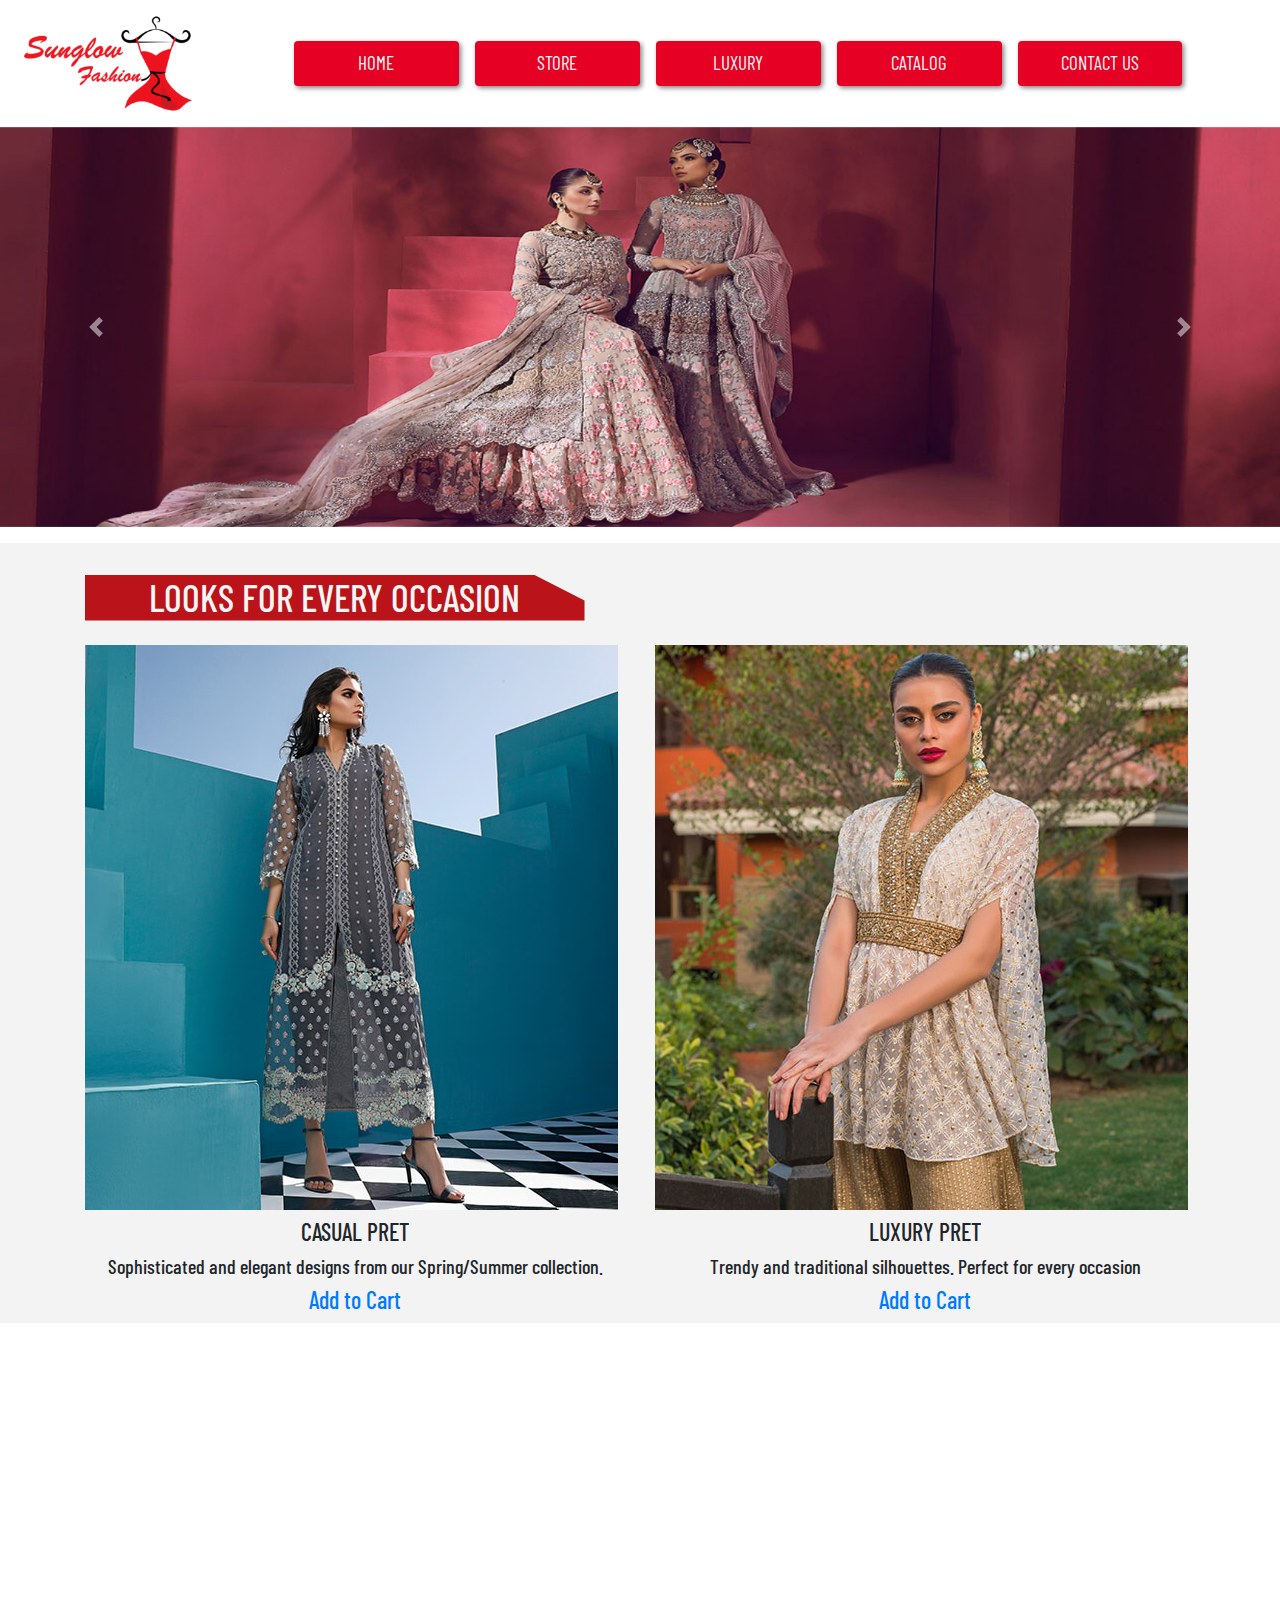
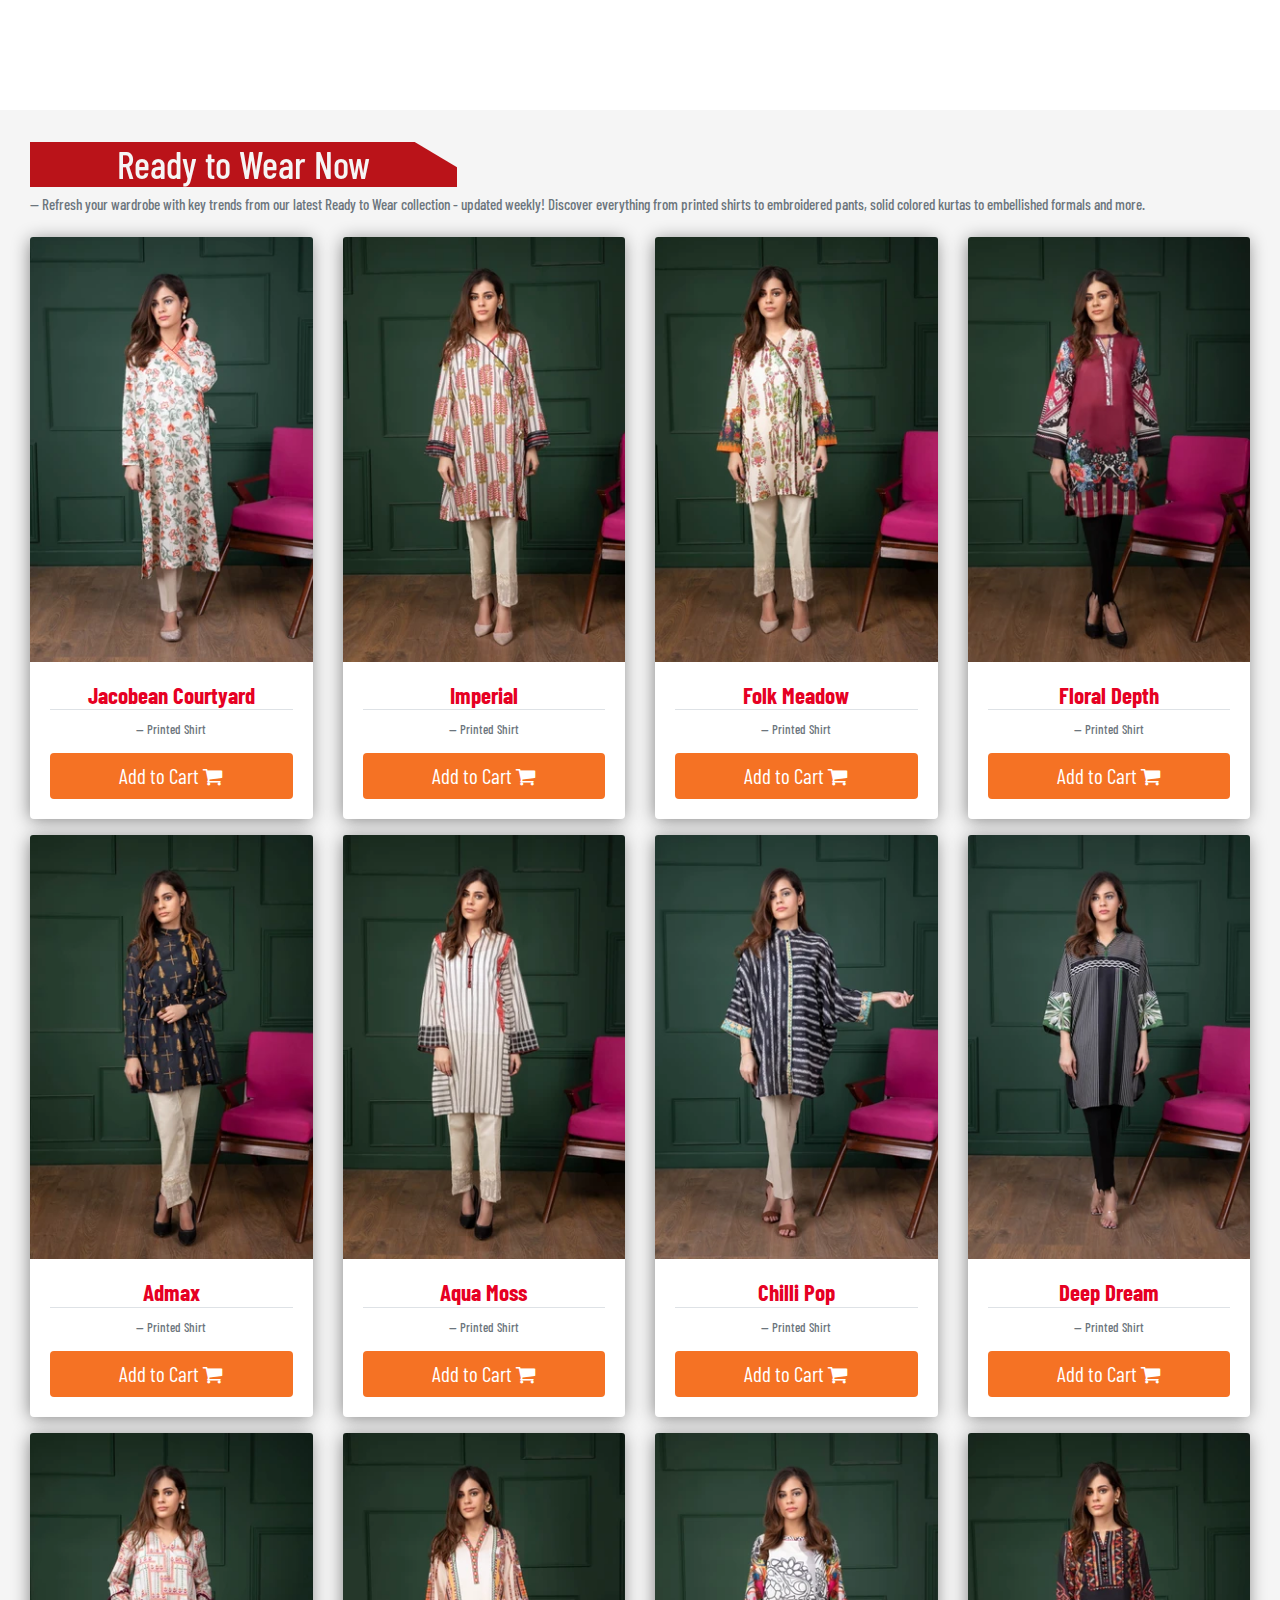
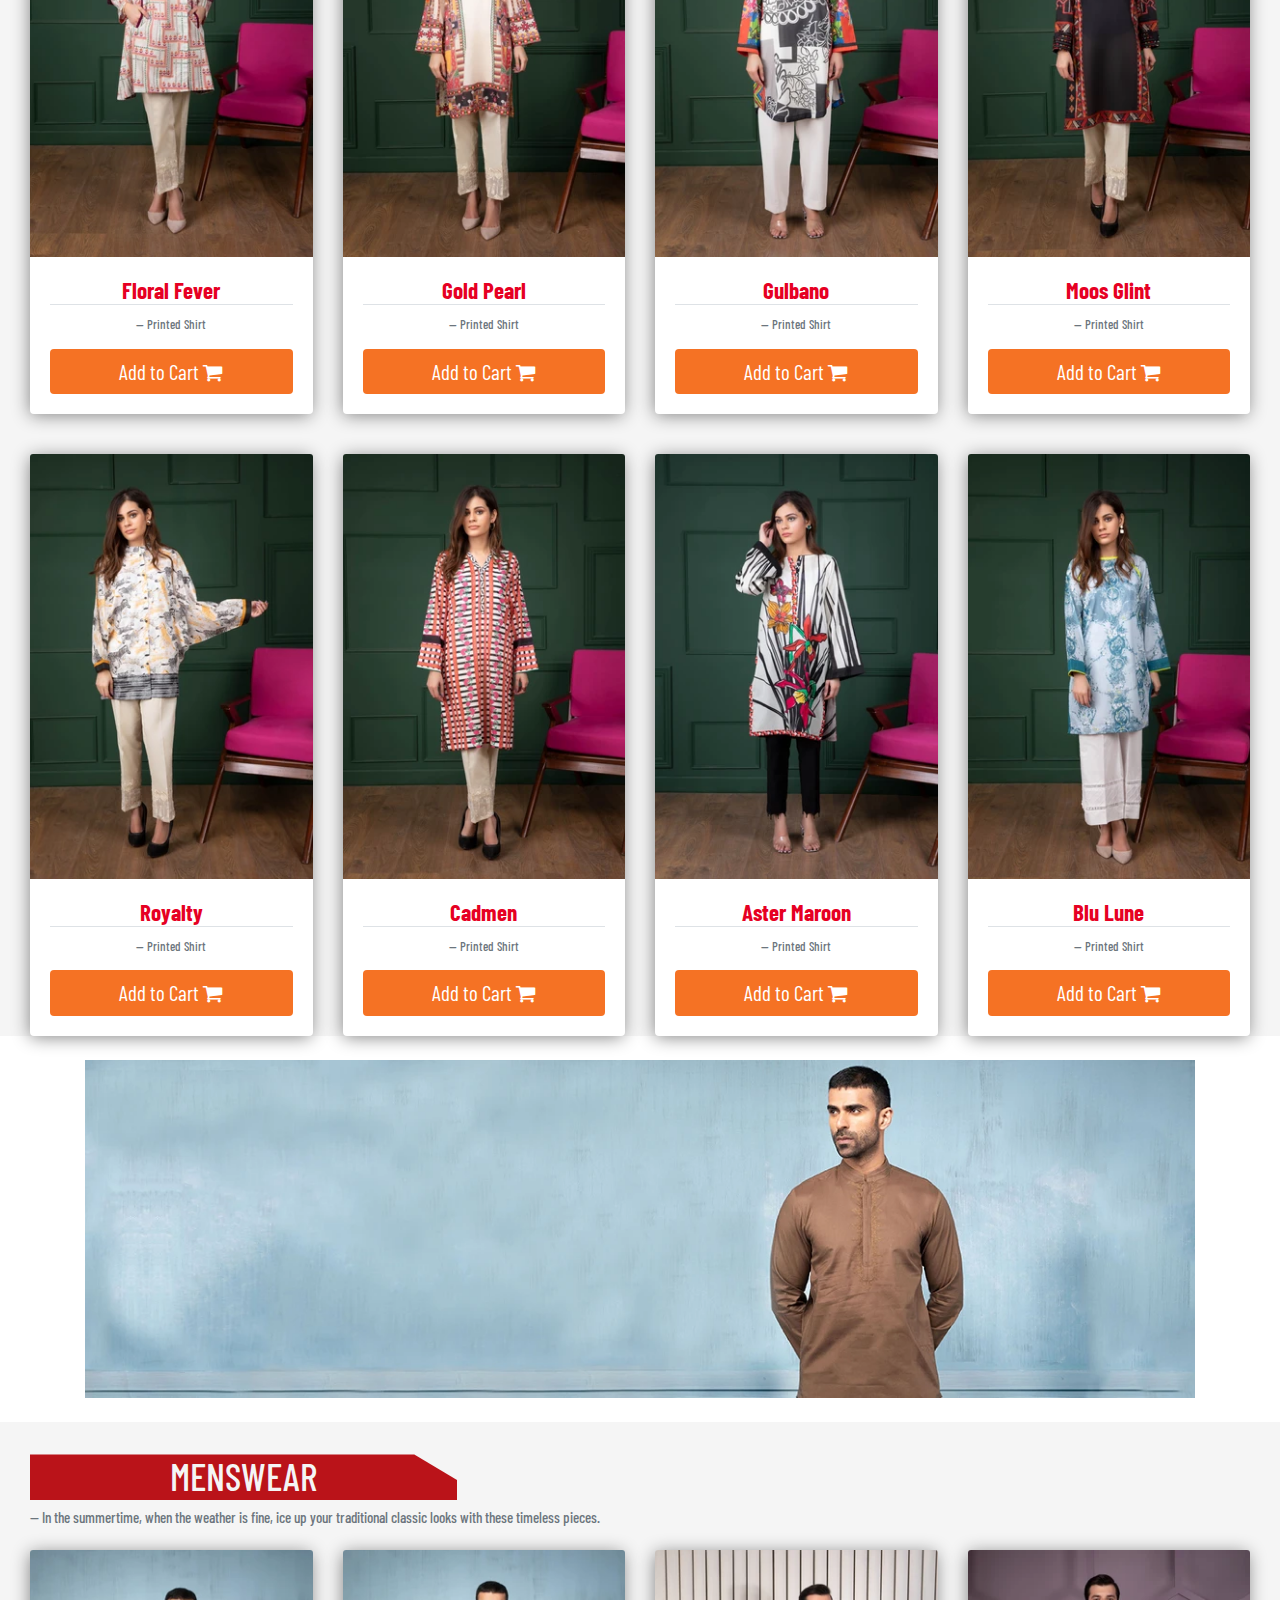
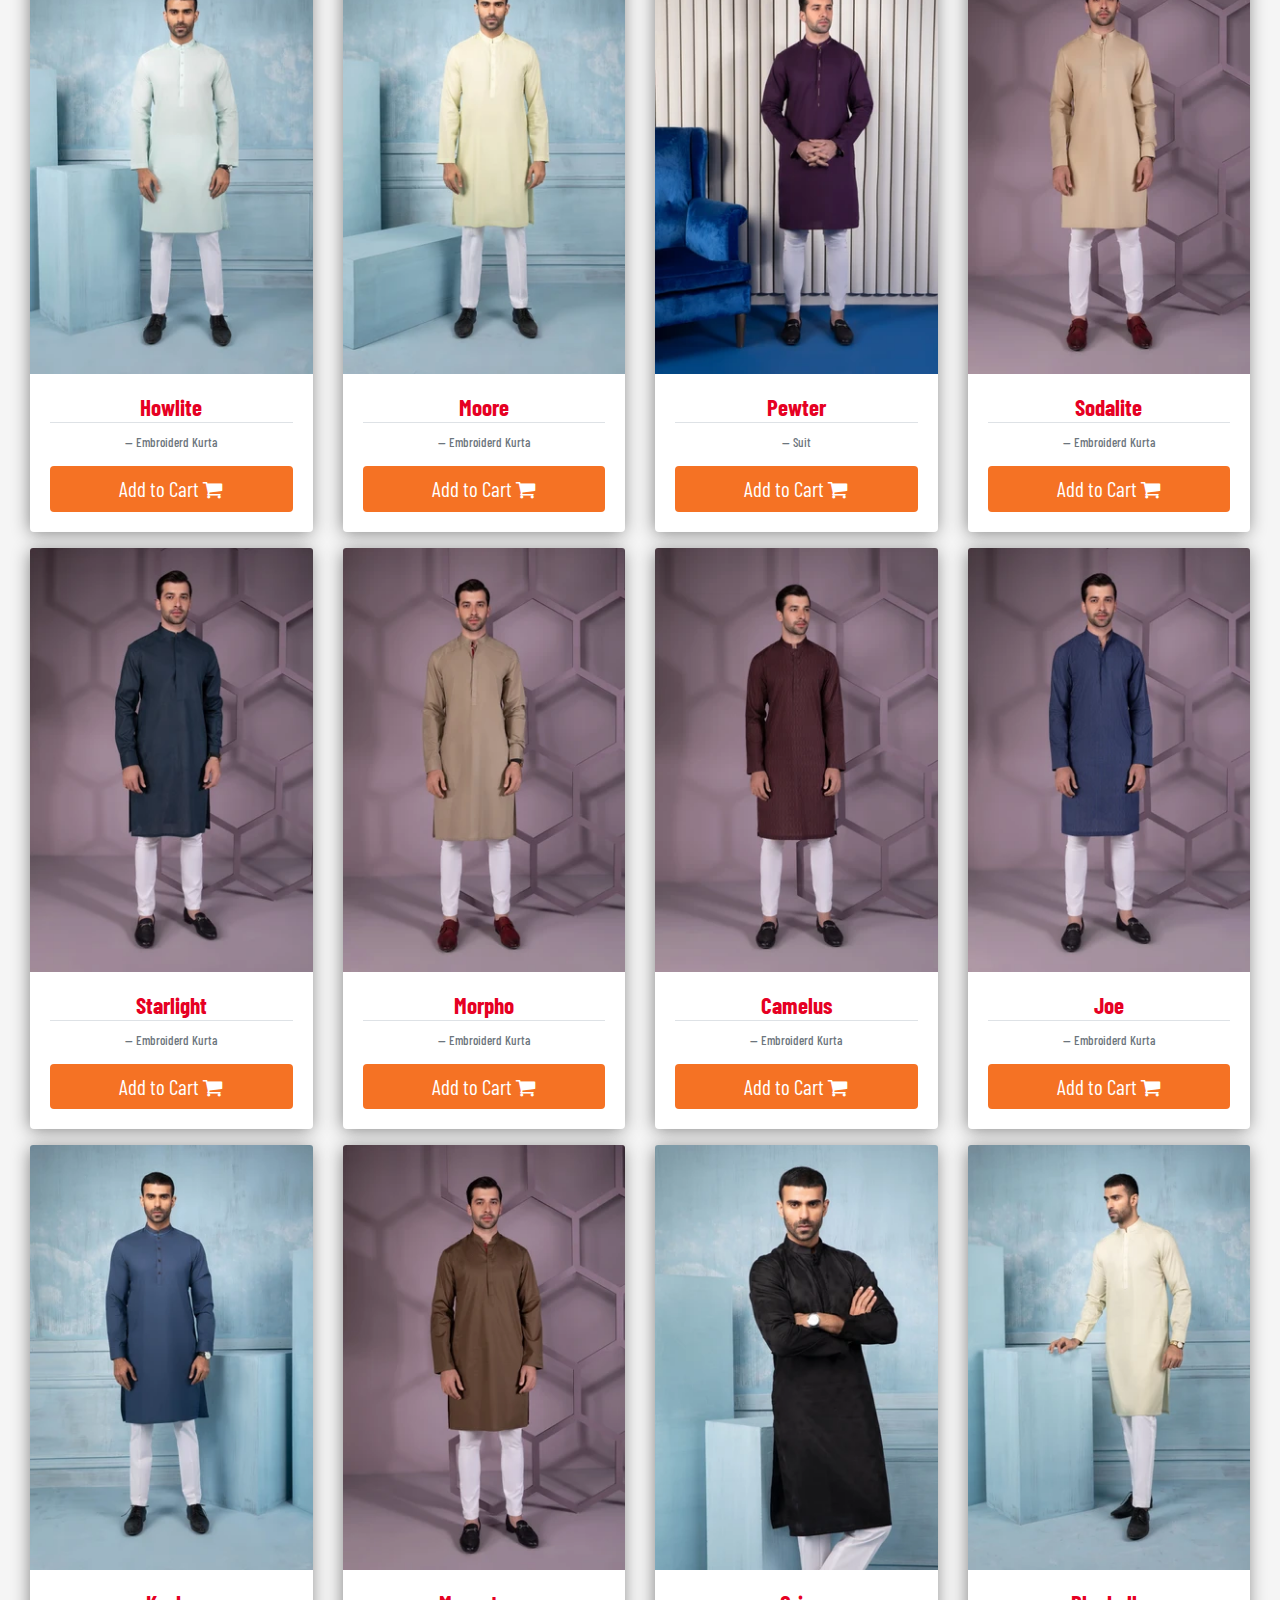
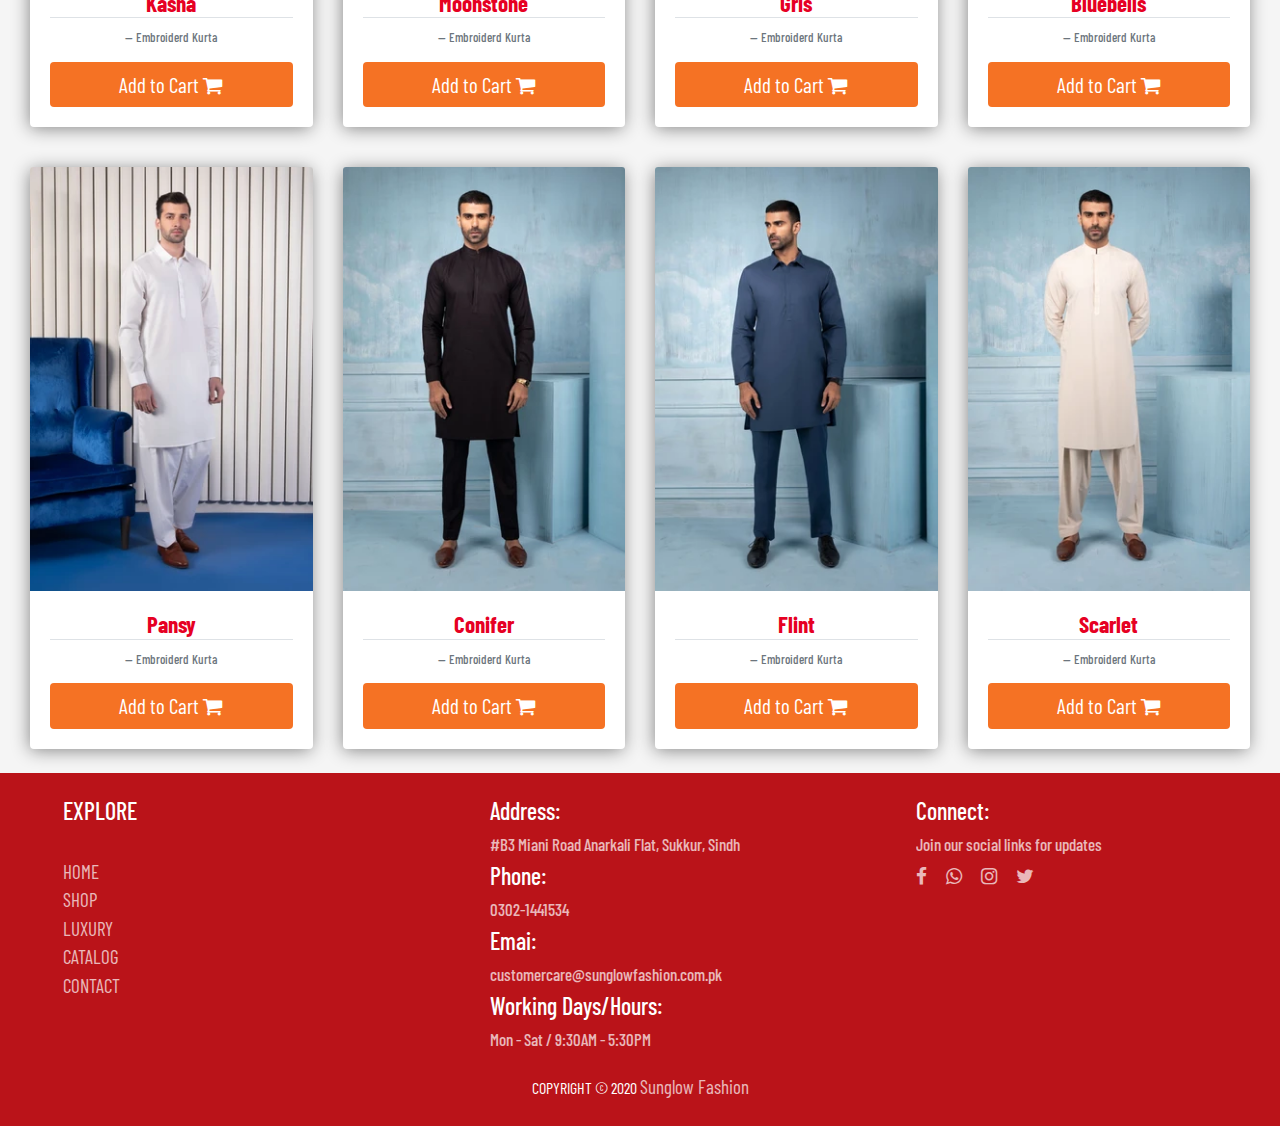
==== catalog.html @ 2ec1021a "initial commit" ====
<!doctype html>
<html lang="en">

<head>
    <title>CATALOG</title>
    <link rel="shortcut icon" href="images/logo.png" />
    <!-- Required meta tags -->
    <meta charset="utf-8">
    <meta name="viewport" content="width=device-width, initial-scale=1, shrink-to-fit=no">

    <!-- Bootstrap CSS -->
    <link rel="stylesheet" href="https://stackpath.bootstrapcdn.com/bootstrap/4.3.1/css/bootstrap.min.css"
        integrity="sha384-ggOyR0iXCbMQv3Xipma34MD+dH/1fQ784/j6cY/iJTQUOhcWr7x9JvoRxT2MZw1T" crossorigin="anonymous">
    <link rel="stylesheet" href="css/style.css">
    <!-- Font Awsome -->
    <link rel="stylesheet" href="https://maxcdn.bootstrapcdn.com/font-awesome/4.7.0/css/font-awesome.min.css">
    <!-- Animation -->
    <link rel="stylesheet" href="https://unpkg.com/aos@next/dist/aos.css" />

</head>

<body>

    <!-- Navigation Bar -->
    <nav class="navbar navbar-expand-lg navbar-light">
        <a class="navbar-brand" href="#"><img src="images/logo.png" alt="" class="logo ml-2" /></a>
        <button class="navbar-toggler" type="button" data-toggle="collapse" data-target="#navbarText"
            aria-controls="navbarText" aria-expanded="false" aria-label="Toggle navigation">
            <span class="navbar-toggler-icon"></span>
        </button>
        <div class="collapse navbar-collapse" id="navbarText">
            <span class="navbar-text w-100 main-nav">
                <ul class="navbar-nav m-auto">
                    <li class="nav-item active">
                        <a class="nav-link" href="index.html">HOME<span class="sr-only">(current)</span></a>
                    </li>
                    &emsp;
                    <li class="nav-item">
                        <a class="nav-link" href="shop.html">STORE</a>
                    </li>
                    &emsp;
                    <li class="nav-item">
                        <a class="nav-link" href="luxury.html">LUXURY</a>
                    </li>
                    &emsp;
                    <li class="nav-item">
                        <a class="nav-link" href="catalog.html">CATALOG</a>
                    </li>
                    &emsp;
                    <li class="nav-item">
                        <a class="nav-link" href="contact-us.html">CONTACT US</a>
                    </li>
                </ul>
            </span>
        </div>
    </nav>
    <!-- End / -->

    <!-- Carousel -->
    <div id="carouselExampleFade" class="carousel slide carousel-fade" data-ride="carousel">
        <div class="carousel-inner">
            <div class="carousel-item active">
                <img src="images/Catalog/slider1.jpg" class="d-block w-100" alt="...">
            </div>
            <div class="carousel-item">
                <img src="images/Catalog/slider2.jpg" class="d-block w-100" alt="...">
            </div>
            <div class="carousel-item">
                <img src="images/Catalog/slider3.jpg" class="d-block w-100" alt="...">
            </div>
        </div>
        <a class="carousel-control-prev" href="#carouselExampleFade" role="button" data-slide="prev">
            <span class="carousel-control-prev-icon" aria-hidden="true"></span>
            <span class="sr-only">Previous</span>
        </a>
        <a class="carousel-control-next" href="#carouselExampleFade" role="button" data-slide="next">
            <span class="carousel-control-next-icon" aria-hidden="true"></span>
            <span class="sr-only">Next</span>
        </a>
    </div>
    <!-- End / -->

    <!-- First Row -->
    <div class="container-fluid mt-3" style="background-color: #f3f3f3;">

        <div class="container">
            <br>
            <h1 class="category-heading text-center mt-2" style="width: 45%;">LOOKS FOR EVERY OCCASION</h1>

            <div class="row mt-4">
                <div class="col-12 col-xs-12 col-sm-12 col-md-6 col-lg-6 col-xl-6">
                    <img src="images/Catalog/6x6-1.jpg" class="img-fluid" alt="">
                    <h4 class="text-center mt-2">CASUAL PRET</h4>
                    <h5 class="text-center mt-2">Sophisticated and elegant designs from our Spring/Summer collection.
                    </h5>
                    <a href="shop.html">
                        <h4 class="text-center mt-2">Add to Cart</h4>
                    </a>
                </div>
                <div class="col-12 col-xs-12 col-sm-12 col-md-6 col-lg-6 col-xl-6">
                    <img src="images/Catalog/6x6-2.jpg" class="img-fluid" alt="">
                    <h4 class="text-center mt-2">LUXURY PRET</h4>
                    <h5 class="text-center mt-2">Trendy and traditional silhouettes.
                        Perfect for every occasion
                        <a href="shop.html">
                            <h4 class="text-center mt-2">Add to Cart</h4>
                        </a>
                    </h5>
                </div>
            </div>
        </div>

    </div>
    <!-- End / -->

    <!-- Second Row -->
    <div data-aos="fade-up" data-aos-anchor-placement="top-bottom">

        <div class="container mt-4">
            <div class="row">
                <div class="col-12">
                    <img src="images/Catalog/c-banner.jpg" class="img-fluid img-zoom" alt="">
                </div>
            </div>
        </div>
    </div>

    <!-- End / -->

    <!-- Third Row -->

    <div class="container-fluid mt-4" style="background-color: #f5f5f5;">
        <div class="container-fluid mt-4">
            <br>
            <h1 class="category-heading text-center mt-2" style="width: 35%;">Ready to Wear Now</h1>
            <h1 class="blockquote-footer mt-2" style="font-size: 15px;">Refresh your wardrobe with key
                trends from our latest
                Ready to Wear
                collection - updated weekly!
                Discover everything from printed shirts to embroidered pants, solid colored kurtas to embellished
                formals and more.
            </h1>
            <!-- First Row -->
            <div class="row">
                <div class="col-xs-12 col-sm-12 col-md-6 col-lg-3 col-xl-3 mt-3">
                    <div class="card-group">
                        <div class="card">
                            <img class="card-img-top" src="images/Catalog/c1.jpg" alt="Card image cap">
                            <div class="card-body">
                                <h5 class="card-title border-bottom text-center">Jacobean Courtyard</h5>
                                <h1 class="text-center blockquote-footer">Printed Shirt</h1>
                                <a href="shop.html"><button class="btn shop-btn w-100 mt-2" type="button">
                                        Add to Cart <i class="fa fa-shopping-cart" aria-hidden="true"></i>
                                    </button></a>
                            </div>
                        </div>
                    </div>
                </div>

                <div class="col-xs-12 col-sm-12 col-md-6 col-lg-3 col-xl-3 mt-3">
                    <div class="card-group">
                        <div class="card">
                            <img class="card-img-top" src="images/Catalog/c2.jpg" alt="Card image cap">
                            <div class="card-body">
                                <h5 class="card-title border-bottom text-center">Imperial</h5>
                                <h1 class="text-center blockquote-footer">Printed Shirt</h1>
                                <a href="shop.html"><button class="btn shop-btn w-100 mt-2" type="button">
                                        Add to Cart <i class="fa fa-shopping-cart" aria-hidden="true"></i>
                                    </button></a>
                            </div>
                        </div>
                    </div>
                </div>


                <div class="col-xs-12 col-sm-12 col-md-6 col-lg-3 col-xl-3 mt-3">
                    <div class="card-group">
                        <div class="card">
                            <img class="card-img-top" src="images/Catalog/c3.jpg" alt="Card image cap">
                            <div class="card-body">
                                <h5 class="card-title border-bottom text-center">Folk Meadow</h5>
                                <h1 class="text-center blockquote-footer">Printed Shirt</h1>
                                <a href="shop.html"><button class="btn shop-btn w-100 mt-2" type="button">
                                        Add to Cart <i class="fa fa-shopping-cart" aria-hidden="true"></i>
                                    </button></a>
                            </div>
                        </div>
                    </div>
                </div>

                <div class="col-xs-12 col-sm-12 col-md-6 col-lg-3 col-xl-3 mt-3">
                    <div class="card-group">
                        <div class="card">
                            <img class="card-img-top" src="images/Catalog/c4.jpg" alt="Card image cap">
                            <div class="card-body">
                                <h5 class="card-title border-bottom text-center">Floral Depth</h5>
                                <h1 class="text-center blockquote-footer">Printed Shirt</h1>
                                <a href="shop.html"><button class="btn shop-btn w-100 mt-2" type="button">
                                        Add to Cart <i class="fa fa-shopping-cart" aria-hidden="true"></i>
                                    </button></a>
                            </div>
                        </div>
                    </div>
                </div>
            </div>
            <!-- First Row / -->

            <!-- Second Row -->
            <div class="row">
                <div class="col-xs-12 col-sm-12 col-md-6 col-lg-3 col-xl-3 mt-3">
                    <div class="card-group">
                        <div class="card">
                            <img class="card-img-top" src="images/Catalog/c5.jpg" alt="Card image cap">
                            <div class="card-body">
                                <h5 class="card-title border-bottom text-center">Admax</h5>
                                <h1 class="text-center blockquote-footer">Printed Shirt</h1>
                                <a href="shop.html"><button class="btn shop-btn w-100 mt-2" type="button">
                                        Add to Cart <i class="fa fa-shopping-cart" aria-hidden="true"></i>
                                    </button></a>
                            </div>
                        </div>
                    </div>
                </div>

                <div class="col-xs-12 col-sm-12 col-md-6 col-lg-3 col-xl-3 mt-3">
                    <div class="card-group">
                        <div class="card">
                            <img class="card-img-top" src="images/Catalog/c6.jpg" alt="Card image cap">
                            <div class="card-body">
                                <h5 class="card-title border-bottom text-center">Aqua Moss</h5>
                                <h1 class="text-center blockquote-footer">Printed Shirt</h1>
                                <a href="shop.html"><button class="btn shop-btn w-100 mt-2" type="button">
                                        Add to Cart <i class="fa fa-shopping-cart" aria-hidden="true"></i>
                                    </button></a>
                            </div>
                        </div>
                    </div>
                </div>


                <div class="col-xs-12 col-sm-12 col-md-6 col-lg-3 col-xl-3 mt-3">
                    <div class="card-group">
                        <div class="card">
                            <img class="card-img-top" src="images/Catalog/c7.jpg" alt="Card image cap">
                            <div class="card-body">
                                <h5 class="card-title border-bottom text-center">Chilli Pop</h5>
                                <h1 class="text-center blockquote-footer">Printed Shirt</h1>
                                <a href="shop.html"><button class="btn shop-btn w-100 mt-2" type="button">
                                        Add to Cart <i class="fa fa-shopping-cart" aria-hidden="true"></i>
                                    </button></a>
                            </div>
                        </div>
                    </div>
                </div>

                <div class="col-xs-12 col-sm-12 col-md-6 col-lg-3 col-xl-3 mt-3">
                    <div class="card-group">
                        <div class="card">
                            <img class="card-img-top" src="images/Catalog/c8.jpg" alt="Card image cap">
                            <div class="card-body">
                                <h5 class="card-title border-bottom text-center">Deep Dream</h5>
                                <h1 class="text-center blockquote-footer">Printed Shirt</h1>
                                <a href="shop.html"><button class="btn shop-btn w-100 mt-2" type="button">
                                        Add to Cart <i class="fa fa-shopping-cart" aria-hidden="true"></i>
                                    </button></a>
                            </div>
                        </div>
                    </div>
                </div>
            </div>
            <!-- Second Row / -->

            <!-- Third Row -->
            <div class="row">
                <div class="col-xs-12 col-sm-12 col-md-6 col-lg-3 col-xl-3 mt-3">
                    <div class="card-group">
                        <div class="card">
                            <img class="card-img-top" src="images/Catalog/c9.jpg" alt="Card image cap">
                            <div class="card-body">
                                <h5 class="card-title border-bottom text-center">Floral Fever</h5>
                                <h1 class="text-center blockquote-footer">Printed Shirt</h1>
                                <a href="shop.html"><button class="btn shop-btn w-100 mt-2" type="button">
                                        Add to Cart <i class="fa fa-shopping-cart" aria-hidden="true"></i>
                                    </button></a>
                            </div>
                        </div>
                    </div>
                </div>

                <div class="col-xs-12 col-sm-12 col-md-6 col-lg-3 col-xl-3 mt-3">
                    <div class="card-group">
                        <div class="card">
                            <img class="card-img-top" src="images/Catalog/c10.jpg" alt="Card image cap">
                            <div class="card-body">
                                <h5 class="card-title border-bottom text-center">Gold Pearl</h5>
                                <h1 class="text-center blockquote-footer">Printed Shirt</h1>
                                <a href="shop.html"><button class="btn shop-btn w-100 mt-2" type="button">
                                        Add to Cart <i class="fa fa-shopping-cart" aria-hidden="true"></i>
                                    </button></a>
                            </div>
                        </div>
                    </div>
                </div>


                <div class="col-xs-12 col-sm-12 col-md-6 col-lg-3 col-xl-3 mt-3">
                    <div class="card-group">
                        <div class="card">
                            <img class="card-img-top" src="images/Catalog/c11.jpg" alt="Card image cap">
                            <div class="card-body">
                                <h5 class="card-title border-bottom text-center">Gulbano</h5>
                                <h1 class="text-center blockquote-footer">Printed Shirt</h1>
                                <a href="shop.html"><button class="btn shop-btn w-100 mt-2" type="button">
                                        Add to Cart <i class="fa fa-shopping-cart" aria-hidden="true"></i>
                                    </button></a>
                            </div>
                        </div>
                    </div>
                </div>

                <div class="col-xs-12 col-sm-12 col-md-6 col-lg-3 col-xl-3 mt-3">
                    <div class="card-group">
                        <div class="card">
                            <img class="card-img-top" src="images/Catalog/c12.jpg" alt="Card image cap">
                            <div class="card-body">
                                <h5 class="card-title border-bottom text-center">Moos Glint</h5>
                                <h1 class="text-center blockquote-footer">Printed Shirt</h1>
                                <a href="shop.html"><button class="btn shop-btn w-100 mt-2" type="button">
                                        Add to Cart <i class="fa fa-shopping-cart" aria-hidden="true"></i>
                                    </button></a>
                            </div>
                        </div>
                    </div>
                </div>
            </div>

            <br>

            <!-- Third Row / -->

            <!-- Fourth Row -->
            <div class="row">
                <div class="col-xs-12 col-sm-12 col-md-6 col-lg-3 col-xl-3 mt-3">
                    <div class="card-group">
                        <div class="card">
                            <img class="card-img-top" src="images/Catalog/c13.jpg" alt="Card image cap">
                            <div class="card-body">
                                <h5 class="card-title border-bottom text-center">Royalty</h5>
                                <h1 class="text-center blockquote-footer">Printed Shirt</h1>
                                <a href="shop.html"><button class="btn shop-btn w-100 mt-2" type="button">
                                        Add to Cart <i class="fa fa-shopping-cart" aria-hidden="true"></i>
                                    </button></a>
                            </div>
                        </div>
                    </div>
                </div>

                <div class="col-xs-12 col-sm-12 col-md-6 col-lg-3 col-xl-3 mt-3">
                    <div class="card-group">
                        <div class="card">
                            <img class="card-img-top" src="images/Catalog/c14.jpg" alt="Card image cap">
                            <div class="card-body">
                                <h5 class="card-title border-bottom text-center">Cadmen</h5>
                                <h1 class="text-center blockquote-footer">Printed Shirt</h1>
                                <a href="shop.html"><button class="btn shop-btn w-100 mt-2" type="button">
                                        Add to Cart <i class="fa fa-shopping-cart" aria-hidden="true"></i>
                                    </button></a>
                            </div>
                        </div>
                    </div>
                </div>


                <div class="col-xs-12 col-sm-12 col-md-6 col-lg-3 col-xl-3 mt-3">
                    <div class="card-group">
                        <div class="card">
                            <img class="card-img-top" src="images/Catalog/c15.jpg" alt="Card image cap">
                            <div class="card-body">
                                <h5 class="card-title border-bottom text-center">Aster Maroon</h5>
                                <h1 class="text-center blockquote-footer">Printed Shirt</h1>
                                <a href="shop.html"><button class="btn shop-btn w-100 mt-2" type="button">
                                        Add to Cart <i class="fa fa-shopping-cart" aria-hidden="true"></i>
                                    </button></a>
                            </div>
                        </div>
                    </div>
                </div>

                <div class="col-xs-12 col-sm-12 col-md-6 col-lg-3 col-xl-3 mt-3">
                    <div class="card-group">
                        <div class="card">
                            <img class="card-img-top" src="images/Catalog/c16.jpg" alt="Card image cap">
                            <div class="card-body">
                                <h5 class="card-title border-bottom text-center">Blu Lune</h5>
                                <h1 class="text-center blockquote-footer">Printed Shirt</h1>
                                <a href="shop.html"><button class="btn shop-btn w-100 mt-2" type="button">
                                        Add to Cart <i class="fa fa-shopping-cart" aria-hidden="true"></i>
                                    </button></a>
                            </div>
                        </div>
                    </div>
                </div>
            </div>

        </div>
    </div>

    <!-- Fourth Row / -->

    <!-- Main Fourth Row -->

    <div class="container mt-4">
        <div class="row">
            <div class="col-12">
                <img src="images/Catalog/c-banner2.jpg" class="img-fluid img-zoom" alt="">
            </div>
        </div>
    </div>

    <!-- End / -->


    <!-- Main Fifth Row -->

    <div class="container-fluid mt-4" style="background-color: #f5f5f5;">
        <div class="container-fluid mt-4">
            <br>
            <h1 class="category-heading text-center mt-2" style="width: 35%;">MENSWEAR</h1>
            <h1 class="blockquote-footer mt-2" style="font-size: 15px;">In the summertime, when the
                weather is fine, ice up your traditional classic looks with these timeless pieces.
            </h1>
            <!-- First Row -->
            <div class="row">
                <div class="col-xs-12 col-sm-12 col-md-6 col-lg-3 col-xl-3 mt-3">
                    <div class="card-group">
                        <div class="card">
                            <img class="card-img-top" src="images/Catalog/Men/c1.jpg" alt="Card image cap">
                            <div class="card-body">
                                <h5 class="card-title border-bottom text-center">Howlite</h5>
                                <h1 class="text-center blockquote-footer">Embroiderd Kurta</h1>
                                <a href="shop.html"><button class="btn shop-btn w-100 mt-2" type="button">
                                        Add to Cart <i class="fa fa-shopping-cart" aria-hidden="true"></i>
                                    </button></a>
                            </div>
                        </div>
                    </div>
                </div>

                <div class="col-xs-12 col-sm-12 col-md-6 col-lg-3 col-xl-3 mt-3">
                    <div class="card-group">
                        <div class="card">
                            <img class="card-img-top" src="images/Catalog/Men/c2.jpg" alt="Card image cap">
                            <div class="card-body">
                                <h5 class="card-title border-bottom text-center">Moore</h5>
                                <h1 class="text-center blockquote-footer">Embroiderd Kurta</h1>
                                <a href="shop.html"><button class="btn shop-btn w-100 mt-2" type="button">
                                        Add to Cart <i class="fa fa-shopping-cart" aria-hidden="true"></i>
                                    </button></a>
                            </div>
                        </div>
                    </div>
                </div>


                <div class="col-xs-12 col-sm-12 col-md-6 col-lg-3 col-xl-3 mt-3">
                    <div class="card-group">
                        <div class="card">
                            <img class="card-img-top" src="images/Catalog/Men/c3.jpg" alt="Card image cap">
                            <div class="card-body">
                                <h5 class="card-title border-bottom text-center">Pewter</h5>
                                <h1 class="text-center blockquote-footer">Suit</h1>
                                <a href="shop.html"><button class="btn shop-btn w-100 mt-2" type="button">
                                        Add to Cart <i class="fa fa-shopping-cart" aria-hidden="true"></i>
                                    </button></a>
                            </div>
                        </div>
                    </div>
                </div>

                <div class="col-xs-12 col-sm-12 col-md-6 col-lg-3 col-xl-3 mt-3">
                    <div class="card-group">
                        <div class="card">
                            <img class="card-img-top" src="images/Catalog/Men/c4.jpg" alt="Card image cap">
                            <div class="card-body">
                                <h5 class="card-title border-bottom text-center">Sodalite</h5>
                                <h1 class="text-center blockquote-footer">Embroiderd Kurta</h1>
                                <a href="shop.html"><button class="btn shop-btn w-100 mt-2" type="button">
                                        Add to Cart <i class="fa fa-shopping-cart" aria-hidden="true"></i>
                                    </button></a>
                            </div>
                        </div>
                    </div>
                </div>
            </div>
            <!-- First Row / -->

            <!-- Second Row -->
            <div class="row">
                <div class="col-xs-12 col-sm-12 col-md-6 col-lg-3 col-xl-3 mt-3">
                    <div class="card-group">
                        <div class="card">
                            <img class="card-img-top" src="images/Catalog/Men/c5.jpg" alt="Card image cap">
                            <div class="card-body">
                                <h5 class="card-title border-bottom text-center">Starlight</h5>
                                <h1 class="text-center blockquote-footer">Embroiderd Kurta</h1>
                                <a href="shop.html"><button class="btn shop-btn w-100 mt-2" type="button">
                                        Add to Cart <i class="fa fa-shopping-cart" aria-hidden="true"></i>
                                    </button></a>
                            </div>
                        </div>
                    </div>
                </div>

                <div class="col-xs-12 col-sm-12 col-md-6 col-lg-3 col-xl-3 mt-3">
                    <div class="card-group">
                        <div class="card">
                            <img class="card-img-top" src="images/Catalog/Men/c6.jpg" alt="Card image cap">
                            <div class="card-body">
                                <h5 class="card-title border-bottom text-center">Morpho</h5>
                                <h1 class="text-center blockquote-footer">Embroiderd Kurta</h1>
                                <a href="shop.html"><button class="btn shop-btn w-100 mt-2" type="button">
                                        Add to Cart <i class="fa fa-shopping-cart" aria-hidden="true"></i>
                                    </button></a>
                            </div>
                        </div>
                    </div>
                </div>


                <div class="col-xs-12 col-sm-12 col-md-6 col-lg-3 col-xl-3 mt-3">
                    <div class="card-group">
                        <div class="card">
                            <img class="card-img-top" src="images/Catalog/Men/c7.jpg" alt="Card image cap">
                            <div class="card-body">
                                <h5 class="card-title border-bottom text-center">Camelus</h5>
                                <h1 class="text-center blockquote-footer">Embroiderd Kurta</h1>
                                <a href="shop.html"><button class="btn shop-btn w-100 mt-2" type="button">
                                        Add to Cart <i class="fa fa-shopping-cart" aria-hidden="true"></i>
                                    </button></a>
                            </div>
                        </div>
                    </div>
                </div>

                <div class="col-xs-12 col-sm-12 col-md-6 col-lg-3 col-xl-3 mt-3">
                    <div class="card-group">
                        <div class="card">
                            <img class="card-img-top" src="images/Catalog/Men/c8.jpg" alt="Card image cap">
                            <div class="card-body">
                                <h5 class="card-title border-bottom text-center">Joe</h5>
                                <h1 class="text-center blockquote-footer">Embroiderd Kurta</h1>
                                <a href="shop.html"><button class="btn shop-btn w-100 mt-2" type="button">
                                        Add to Cart <i class="fa fa-shopping-cart" aria-hidden="true"></i>
                                    </button></a>
                            </div>
                        </div>
                    </div>
                </div>
            </div>
            <!-- Second Row / -->

            <!-- Third Row -->
            <div class="row">
                <div class="col-xs-12 col-sm-12 col-md-6 col-lg-3 col-xl-3 mt-3">
                    <div class="card-group">
                        <div class="card">
                            <img class="card-img-top" src="images/Catalog/Men/c9.jpg" alt="Card image cap">
                            <div class="card-body">
                                <h5 class="card-title border-bottom text-center">Kasha</h5>
                                <h1 class="text-center blockquote-footer">Embroiderd Kurta</h1>
                                <a href="shop.html"><button class="btn shop-btn w-100 mt-2" type="button">
                                        Add to Cart <i class="fa fa-shopping-cart" aria-hidden="true"></i>
                                    </button></a>
                            </div>
                        </div>
                    </div>
                </div>

                <div class="col-xs-12 col-sm-12 col-md-6 col-lg-3 col-xl-3 mt-3">
                    <div class="card-group">
                        <div class="card">
                            <img class="card-img-top" src="images/Catalog/Men/c10.jpg" alt="Card image cap">
                            <div class="card-body">
                                <h5 class="card-title border-bottom text-center">Moonstone</h5>
                                <h1 class="text-center blockquote-footer">Embroiderd Kurta</h1>
                                <a href="shop.html"><button class="btn shop-btn w-100 mt-2" type="button">
                                        Add to Cart <i class="fa fa-shopping-cart" aria-hidden="true"></i>
                                    </button></a>
                            </div>
                        </div>
                    </div>
                </div>


                <div class="col-xs-12 col-sm-12 col-md-6 col-lg-3 col-xl-3 mt-3">
                    <div class="card-group">
                        <div class="card">
                            <img class="card-img-top" src="images/Catalog/Men/c11.jpg" alt="Card image cap">
                            <div class="card-body">
                                <h5 class="card-title border-bottom text-center">Gris</h5>
                                <h1 class="text-center blockquote-footer">Embroiderd Kurta</h1>
                                <a href="shop.html"><button class="btn shop-btn w-100 mt-2" type="button">
                                        Add to Cart <i class="fa fa-shopping-cart" aria-hidden="true"></i>
                                    </button></a>
                            </div>
                        </div>
                    </div>
                </div>

                <div class="col-xs-12 col-sm-12 col-md-6 col-lg-3 col-xl-3 mt-3">
                    <div class="card-group">
                        <div class="card">
                            <img class="card-img-top" src="images/Catalog/Men/c12.jpg" alt="Card image cap">
                            <div class="card-body">
                                <h5 class="card-title border-bottom text-center">Bluebells</h5>
                                <h1 class="text-center blockquote-footer">Embroiderd Kurta</h1>
                                <a href="shop.html"><button class="btn shop-btn w-100 mt-2" type="button">
                                        Add to Cart <i class="fa fa-shopping-cart" aria-hidden="true"></i>
                                    </button></a>
                            </div>
                        </div>
                    </div>
                </div>
            </div>

            <br>

            <!-- Third Row / -->

            <!-- Fourth Row -->
            <div class="row">
                <div class="col-xs-12 col-sm-12 col-md-6 col-lg-3 col-xl-3 mt-3">
                    <div class="card-group">
                        <div class="card">
                            <img class="card-img-top" src="images/Catalog/Men/c13.jpg" alt="Card image cap">
                            <div class="card-body">
                                <h5 class="card-title border-bottom text-center">Pansy</h5>
                                <h1 class="text-center blockquote-footer">Embroiderd Kurta</h1>
                                <a href="shop.html"><button class="btn shop-btn w-100 mt-2" type="button">
                                        Add to Cart <i class="fa fa-shopping-cart" aria-hidden="true"></i>
                                    </button></a>
                            </div>
                        </div>
                    </div>
                </div>

                <div class="col-xs-12 col-sm-12 col-md-6 col-lg-3 col-xl-3 mt-3">
                    <div class="card-group">
                        <div class="card">
                            <img class="card-img-top" src="images/Catalog/Men/c14.jpg" alt="Card image cap">
                            <div class="card-body">
                                <h5 class="card-title border-bottom text-center">Conifer</h5>
                                <h1 class="text-center blockquote-footer">Embroiderd Kurta</h1>
                                <a href="shop.html"><button class="btn shop-btn w-100 mt-2" type="button">
                                        Add to Cart <i class="fa fa-shopping-cart" aria-hidden="true"></i>
                                    </button></a>
                            </div>
                        </div>
                    </div>
                </div>


                <div class="col-xs-12 col-sm-12 col-md-6 col-lg-3 col-xl-3 mt-3">
                    <div class="card-group">
                        <div class="card">
                            <img class="card-img-top" src="images/Catalog/Men/c15.jpg" alt="Card image cap">
                            <div class="card-body">
                                <h5 class="card-title border-bottom text-center">Flint</h5>
                                <h1 class="text-center blockquote-footer">Embroiderd Kurta</h1>
                                <a href="shop.html"><button class="btn shop-btn w-100 mt-2" type="button">
                                        Add to Cart <i class="fa fa-shopping-cart" aria-hidden="true"></i>
                                    </button></a>
                            </div>
                        </div>
                    </div>
                </div>

                <div class="col-xs-12 col-sm-12 col-md-6 col-lg-3 col-xl-3 mt-3">
                    <div class="card-group">
                        <div class="card">
                            <img class="card-img-top" src="images/Catalog/Men/c16.jpg" alt="Card image cap">
                            <div class="card-body">
                                <h5 class="card-title border-bottom text-center">Scarlet</h5>
                                <h1 class="text-center blockquote-footer">Embroiderd Kurta</h1>
                                <a href="shop.html"><button class="btn shop-btn w-100 mt-2" type="button">
                                        Add to Cart <i class="fa fa-shopping-cart" aria-hidden="true"></i>
                                    </button></a>
                            </div>
                        </div>
                    </div>
                </div>
            </div>

        </div>
        <br>
    </div>

    <!-- Fourth Row / -->

    <div class="container-fluid footer">
        <div class="row">


            <div class="col-xs-4 col-sm-4 col-md-4 col-lg-4 col-xl-4 mt-4">
                <h4 class="ml-5">EXPLORE</h4>
                <br>
                <a href="index.html" class="ml-5 footer-a">HOME</a>
                <br>
                <a href="shop.html" class="ml-5 footer-a">SHOP</a>
                <br>
                <a href="luxury.html" class="ml-5 footer-a">LUXURY</a>
                <br>
                <a href="catalog.html" class="ml-5 footer-a">CATALOG</a>
                <br>
                <a href="contact-us.html" class="ml-5 footer-a">CONTACT</a>
            </div>


            <div class="col-xs-8 col-sm-8 col-md-8 col-lg-8 col-xl-4 mt-4">
                <h4 class="ml-5">Address:</h4>
                <h5 class="footer-data ml-5">#B3 Miani Road Anarkali Flat, Sukkur, Sindh</h5>
                <h4 class="ml-5">Phone:</h4>
                <h5 class="footer-data ml-5">0302-1441534</h5>
                <h4 class="ml-5">Emai:</h4>
                <h5 class="footer-data ml-5">customercare@sunglowfashion.com.pk</h5>
                <h4 class="ml-5">Working Days/Hours:</h4>
                <h5 class="footer-data ml-5">Mon - Sat / 9:30AM - 5:30PM</h5>
            </div>


            <div class="col-xs-8 col-sm-8 col-md-8 col-lg-4 col-xl-4 mt-4">
                <h4 class="ml-5">Connect:</h4>
                <h5 class="footer-data ml-5">Join our social links for updates</h5>
                <a href="#" class="footer-a"><i class="fa fa-facebook img-zoom ml-5"></i></a>
                <a href="#" class="footer-a ml-3"><i class="fa fa-whatsapp img-zoom"></i></a>
                <a href="#" class="footer-a ml-3"><i class="fa fa-instagram img-zoom"></i></a>
                <a href="#" class="footer-a ml-3"><i class="fa fa-twitter img-zoom"></i></a>

            </div>
        </div>

        <div class="container">
            <div class="row">
                <div class="col-12 text-center mt-3">
                    COPYRIGHT © 2020 <a href="index.html" class="footer-a">Sunglow Fashion</a>
                </div>
            </div>
        </div>
        <br>
    </div>

    <!-- End / -->



    <!-- Optional JavaScript -->
    <!-- jQuery first, then Popper.js, then Bootstrap JS -->
    <script src="https://code.jquery.com/jquery-3.3.1.slim.min.js"
        integrity="sha384-q8i/X+965DzO0rT7abK41JStQIAqVgRVzpbzo5smXKp4YfRvH+8abtTE1Pi6jizo" crossorigin="anonymous">
    </script>
    <script src="https://cdnjs.cloudflare.com/ajax/libs/popper.js/1.14.7/umd/popper.min.js"
        integrity="sha384-UO2eT0CpHqdSJQ6hJty5KVphtPhzWj9WO1clHTMGa3JDZwrnQq4sF86dIHNDz0W1" crossorigin="anonymous">
    </script>
    <script src="https://stackpath.bootstrapcdn.com/bootstrap/4.3.1/js/bootstrap.min.js"
        integrity="sha384-JjSmVgyd0p3pXB1rRibZUAYoIIy6OrQ6VrjIEaFf/nJGzIxFDsf4x0xIM+B07jRM" crossorigin="anonymous">
    </script>

    <!-- Animation -->
    <script src="https://unpkg.com/aos@next/dist/aos.js"></script>
    <script>
        AOS.init();
    </script>
</body>

</html>
---- css/style.css ----
@import url("https://fonts.googleapis.com/css2?family=Barlow+Condensed&display=swap");

* {
  font-family: "Barlow Condensed", sans-serif;
}

.logo {
  width: 64%;
}


/* Navigation */
.main-nav {
  width: 100%;
}

.navbar-nav {
  width: 100%;
}

.nav-item {
  background-color: #e60023;
  box-shadow: 2px 2px 5px grey;
  text-align: center;
  border-radius: 4px;
  width: 17%;
}

.nav-link {
  font-size: 19px !important;
  color: whitesmoke !important;
}

.nav-link:hover {
  font-weight: bold;
  color: white !important;
  background-color: #f57224;
  border-radius: 4px;
  box-shadow: 4px 4px 5px grey;
}

@media screen and (max-width: 991px) {
  .nav-item {
    width: 100% !important;
    text-align: center;
  }

  .main-nav {
    text-align: center;
    margin-left: 0 !important;
    width: 100% !important;
  }
}

/* End / */

/* Carousel */

.carousel-inner {
  max-height: 500px;

  img {
    max-height: 400px;
  }
}

/* End / */

/* Animation */
.img-zoom {
  transition: transform 0.5s;
}

.img-zoom:hover {
  transform: scale(1.1);
}

/* Categories */
.category-heading {
  color: whitesmoke;
  font-size: 38px;
  background-color: #ba1319;
  width: 30%;
  clip-path: polygon(0% 0%, 90% 0, 100% 56%, 100% 100%, 0% 100%);
}

@media screen and (max-width: 991px) {
  .category-heading {
    width: 100% !important;
    text-align: center;
    clip-path: polygon(0% 0%, 94% 0, 100% 59%, 100% 100%, 0% 100%);
  }
}

/* End / */

/* Card */
.card-title {
  font-size: 23px !important;
  color: #e60023;
  font-weight: bold;
}

.card {
  box-shadow: -1px 2px 18px -1px grey !important;
  border: none;
}

.shop-btn {
  background-color: #f57224;
  color: white;
  font-size: 21px;
}

.shop-btn:hover {
  box-shadow: -1px 2px 18px -1px grey !important;
  background-color: #e60023;
  color: whitesmoke;
  font-weight: bold;
}

/* End / */

/* Store */
.store-text {
  font-size: 19.9px !important;
  color: #e60023;
  font-weight: bold;
  text-align: center;
}

/* End / */

/* Footer */

.footer {
  background-color: #ba1319;
  height: auto;
  color: white;
}

.footer-a {
  text-decoration: none !important;
  color: white;
  opacity: 0.7;
  font-size: 19px;
}

.footer-a:hover {
  opacity: 1;
  color: white;
}

.footer-data {
  font-size: 17px;
  opacity: 0.7;
}

/* End / */

/* Contact Us */
input[type="text"],
textarea {
  width: 100%;
  padding: 12px;
  border: 1px solid #ccc;
  border-radius: 4px;
  box-sizing: border-box;
  margin-top: 6px;
  margin-bottom: 16px;
  resize: vertical;
}

input[type="submit"] {
  padding: 12px 20px;
  border: none;
  border-radius: 4px;
  cursor: pointer;
}

.contact-container {
  border-radius: 5px;
  background-color: #f2f2f2;
  padding: 20px;
}

.main-card {}

.fa-truck {
  font-size: 52px !important;
}

.card-1 {
  display: flex;
  width: 35%;
  height: 100px;
  background-color: #fff;
  box-shadow: 2px 4px 5px grey;
}

/* Emd / */
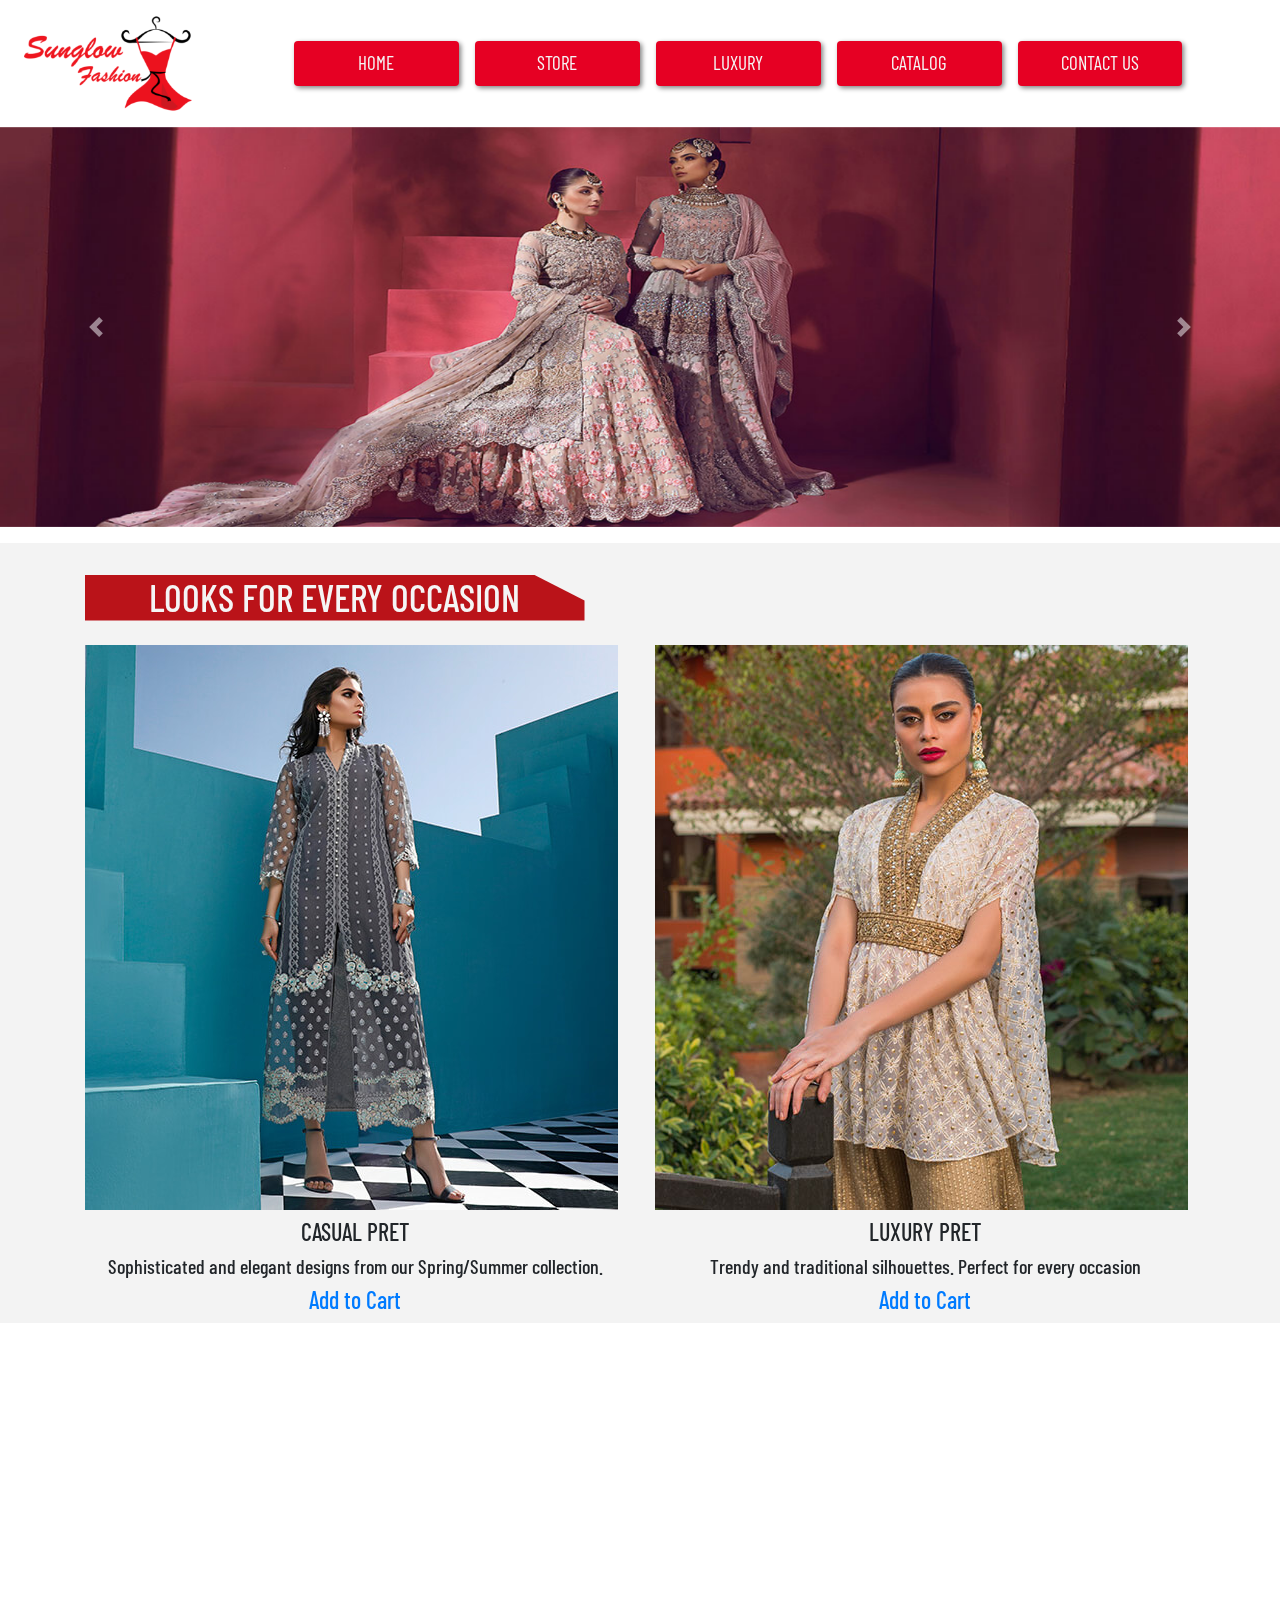
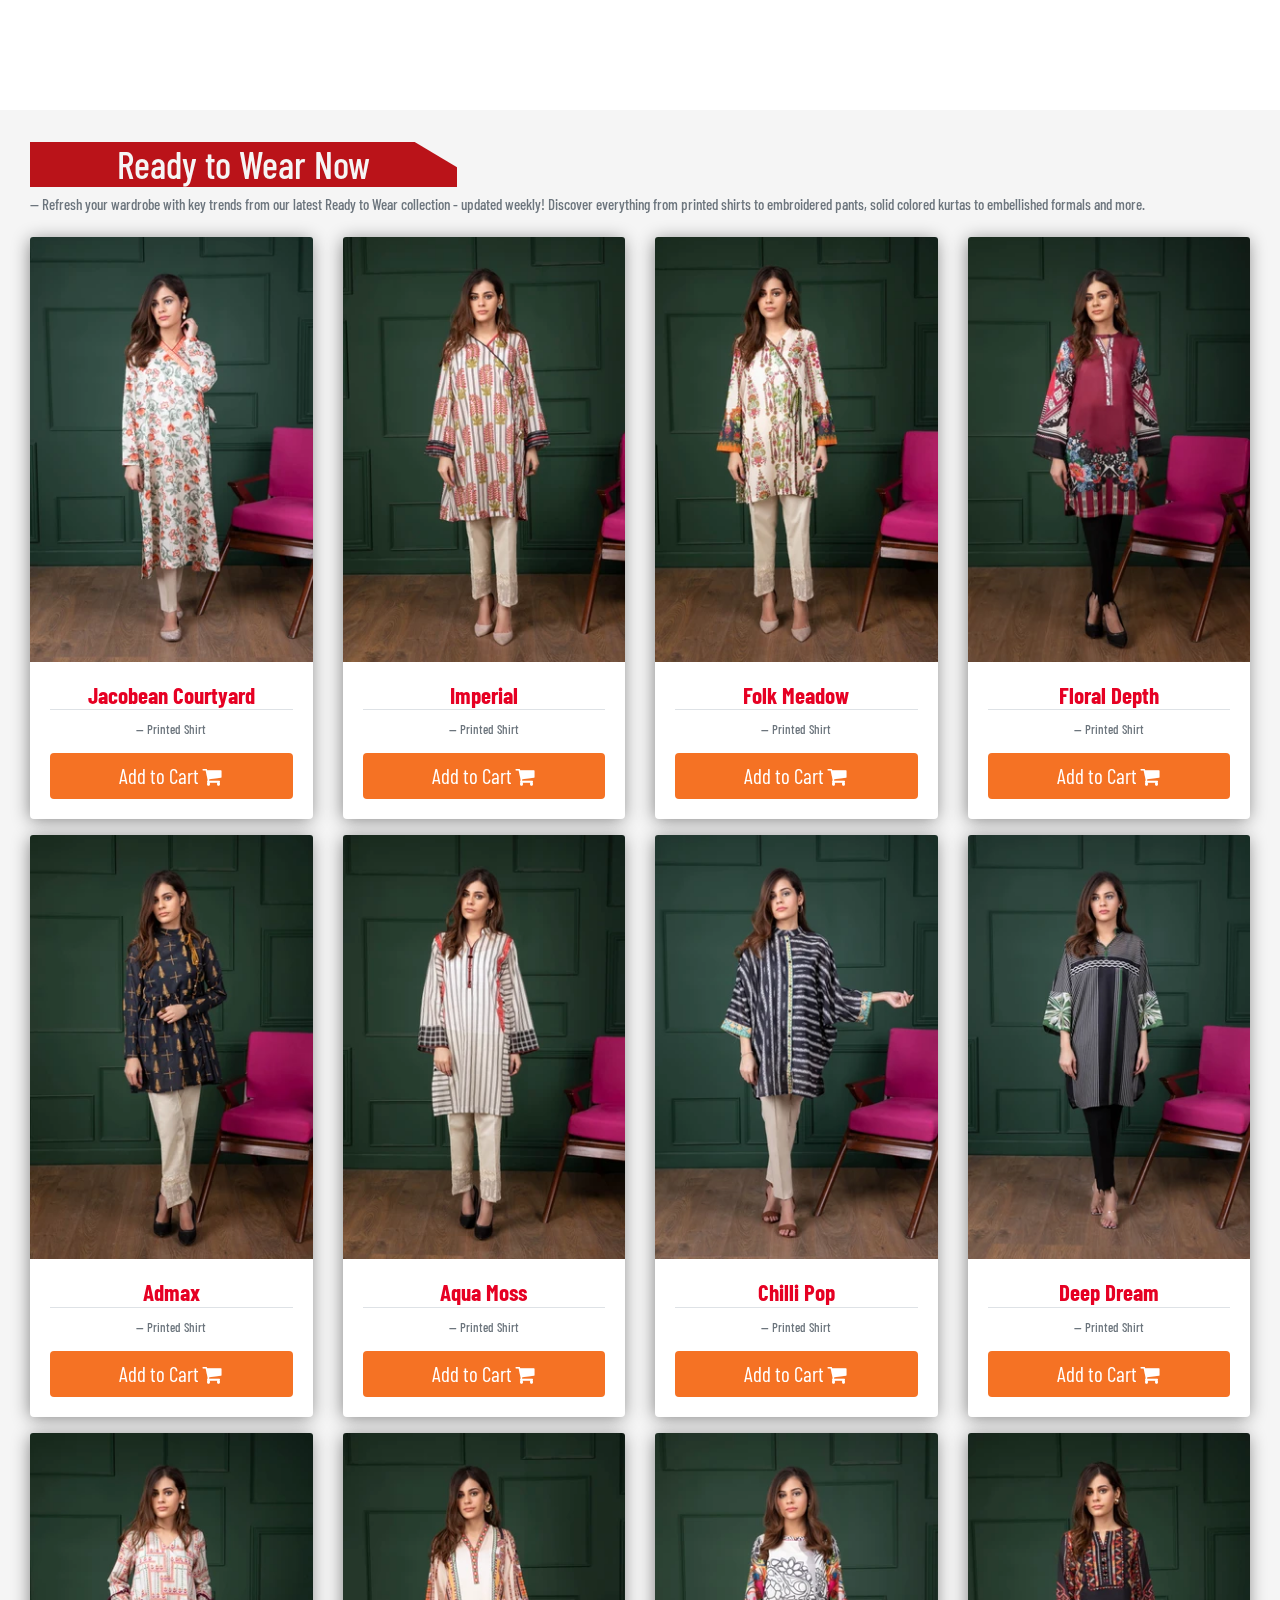
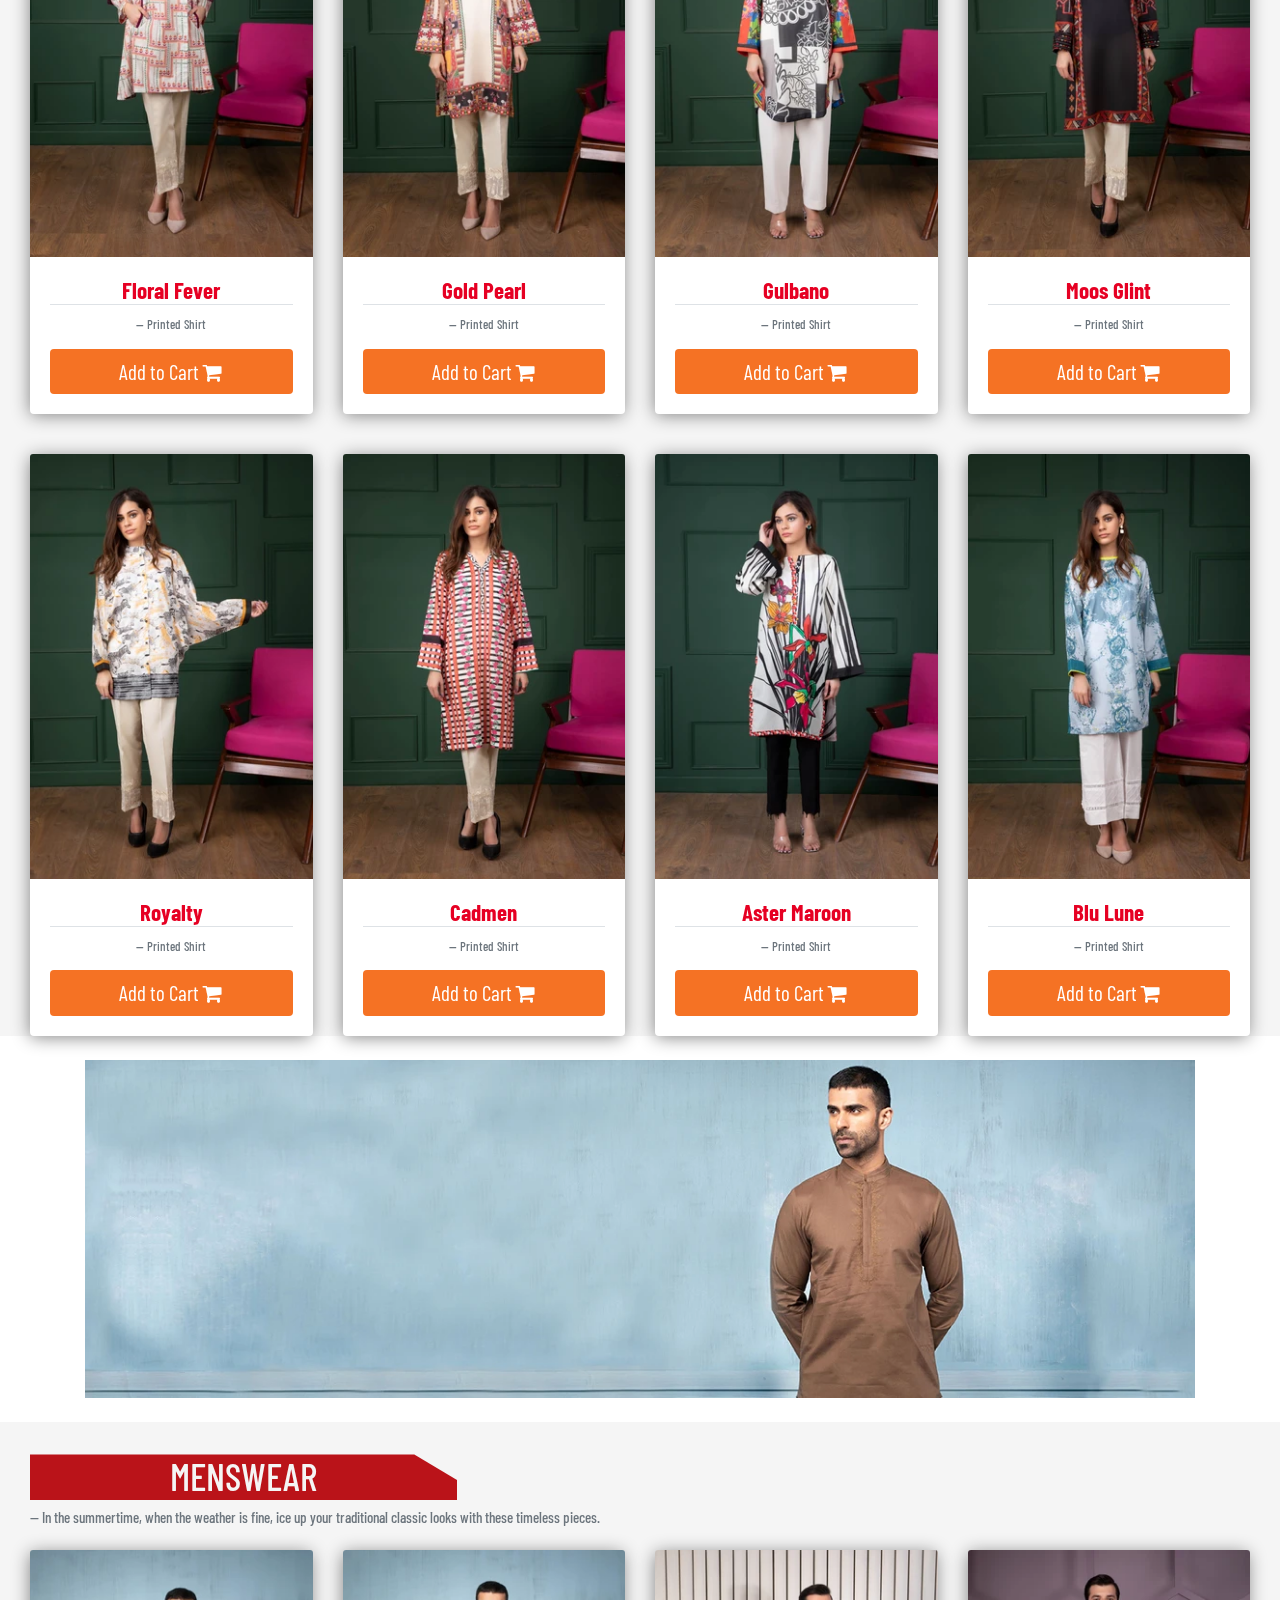
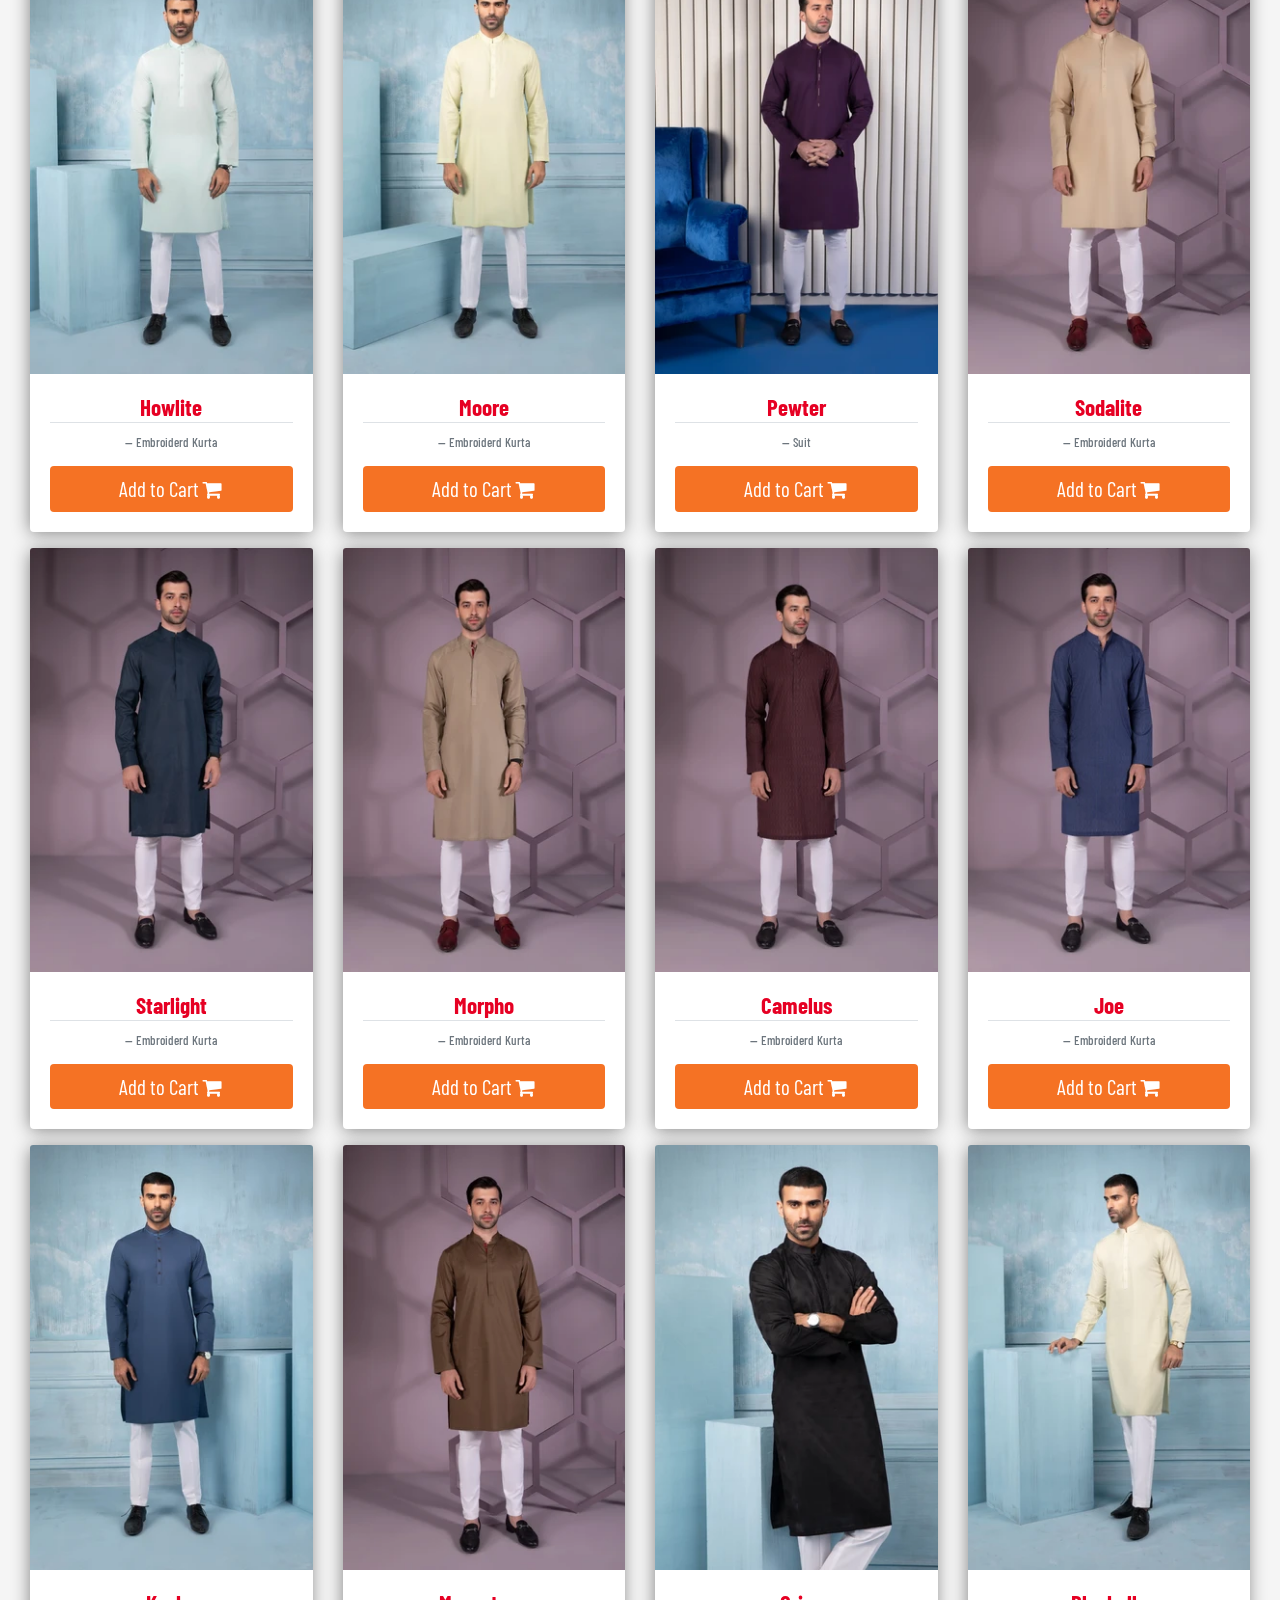
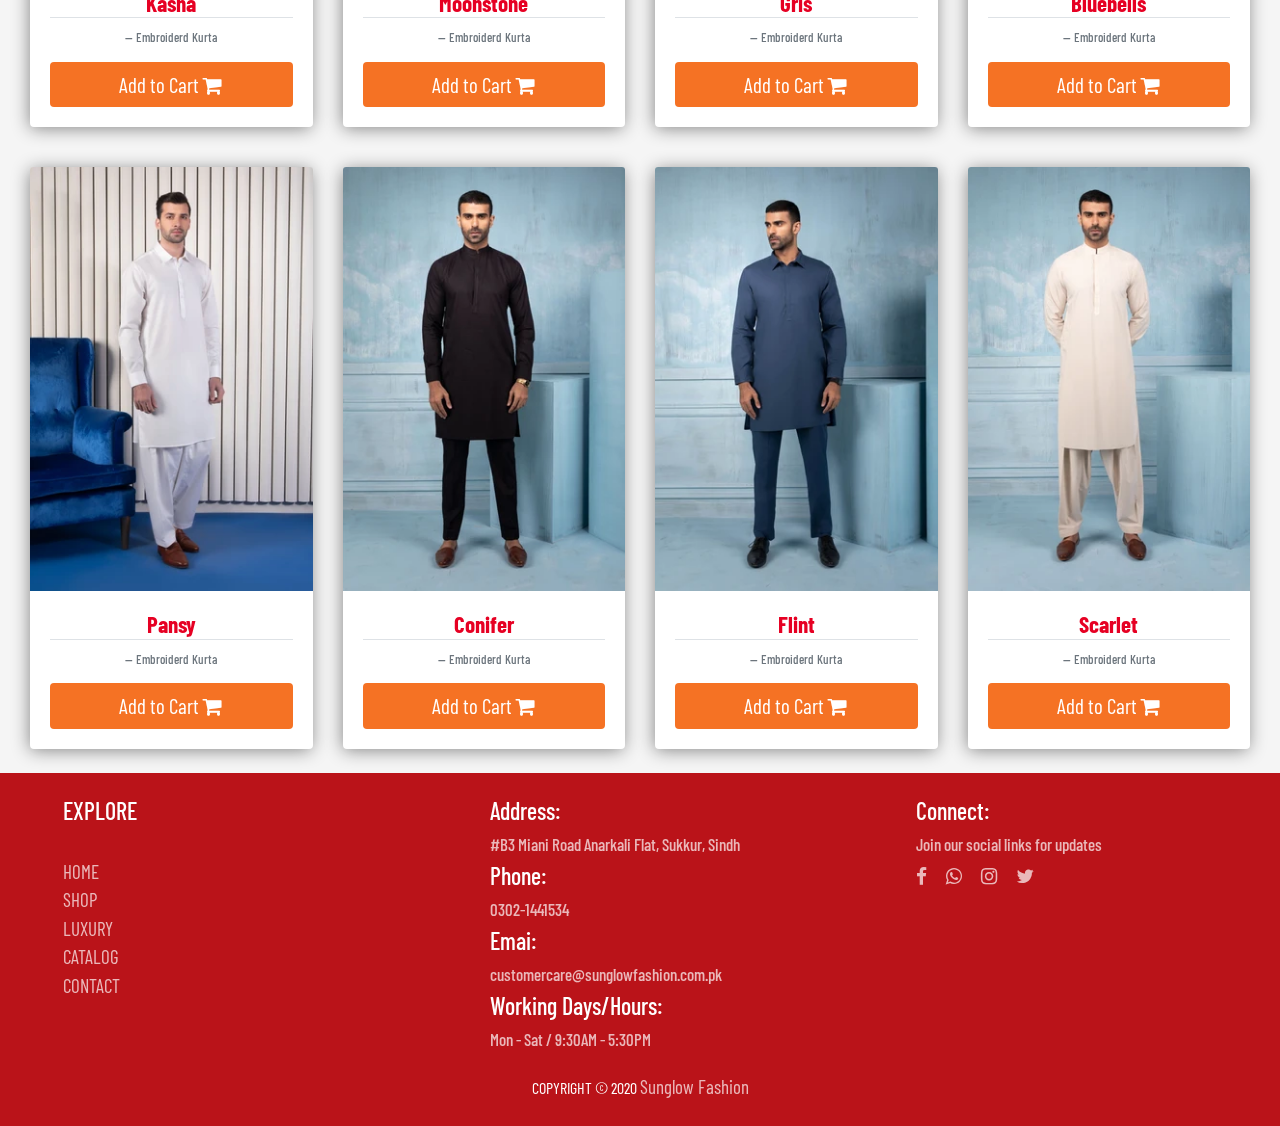
==== commit a5879e4c: "initial commit" ====
--- a/catalog.html
+++ b/catalog.html
@@ -22,7 +22,7 @@
 <body>
 
     <!-- Navigation Bar -->
-    <nav class="navbar navbar-expand-lg navbar-light">
+    <nav class="navbar navbar-expand-lg navbar-light" id="onscrollfixed">
         <a class="navbar-brand" href="#"><img src="images/logo.png" alt="" class="logo ml-2" /></a>
         <button class="navbar-toggler" type="button" data-toggle="collapse" data-target="#navbarText"
             aria-controls="navbarText" aria-expanded="false" aria-label="Toggle navigation">
@@ -57,7 +57,7 @@
     <!-- End / -->
 
     <!-- Carousel -->
-    <div id="carouselExampleFade" class="carousel slide carousel-fade" data-ride="carousel">
+    <div id="carouselExampleFade" class="carousel slide carousel-fade" data-ride="carousel" style="z-index: -1;">
         <div class="carousel-inner">
             <div class="carousel-item active">
                 <img src="images/Catalog/slider1.jpg" class="d-block w-100" alt="...">
@@ -765,6 +765,27 @@
         integrity="sha384-JjSmVgyd0p3pXB1rRibZUAYoIIy6OrQ6VrjIEaFf/nJGzIxFDsf4x0xIM+B07jRM" crossorigin="anonymous">
     </script>
 
+
+    <!-- Nav Position -->
+    <script>
+        window.onscroll = function () {
+            myfunction()
+        };
+        var a = document.getElementById("onscrollfixed");
+        var b = a.offsetTop;
+
+        function myfunction() {
+            if (window.pageYOffset > b) {
+                a.classList.add("fixed")
+
+            } else {
+                a.classList.remove("fixed");
+            }
+        }
+    </script>
+    <!-- End / -->
+
+
     <!-- Animation -->
     <script src="https://unpkg.com/aos@next/dist/aos.js"></script>
     <script>
--- a/css/style.css
+++ b/css/style.css
@@ -10,6 +10,17 @@
 
 
 /* Navigation */
+.navbar {
+  background-color: #fff;
+}
+
+.fixed {
+  position: fixed;
+  width: 100%;
+  top: 0px;
+  z-index: 1;
+}
+
 .main-nav {
   width: 100%;
 }
@@ -37,19 +48,6 @@
   background-color: #f57224;
   border-radius: 4px;
   box-shadow: 4px 4px 5px grey;
-}
-
-@media screen and (max-width: 991px) {
-  .nav-item {
-    width: 100% !important;
-    text-align: center;
-  }
-
-  .main-nav {
-    text-align: center;
-    margin-left: 0 !important;
-    width: 100% !important;
-  }
 }
 
 /* End / */
@@ -84,14 +82,6 @@
   clip-path: polygon(0% 0%, 90% 0, 100% 56%, 100% 100%, 0% 100%);
 }
 
-@media screen and (max-width: 991px) {
-  .category-heading {
-    width: 100% !important;
-    text-align: center;
-    clip-path: polygon(0% 0%, 94% 0, 100% 59%, 100% 100%, 0% 100%);
-  }
-}
-
 /* End / */
 
 /* Card */
@@ -198,4 +188,26 @@
   box-shadow: 2px 4px 5px grey;
 }
 
-/* Emd / */+/* Emd / */
+
+
+
+
+@media screen and (max-width: 991px) {
+  .nav-item {
+    width: 100% !important;
+    text-align: center;
+  }
+
+  .main-nav {
+    text-align: center;
+    margin-left: 0 !important;
+    width: 100% !important;
+  }
+
+  .category-heading {
+    width: 100% !important;
+    text-align: center;
+    clip-path: polygon(0% 0%, 94% 0, 100% 59%, 100% 100%, 0% 100%);
+  }
+}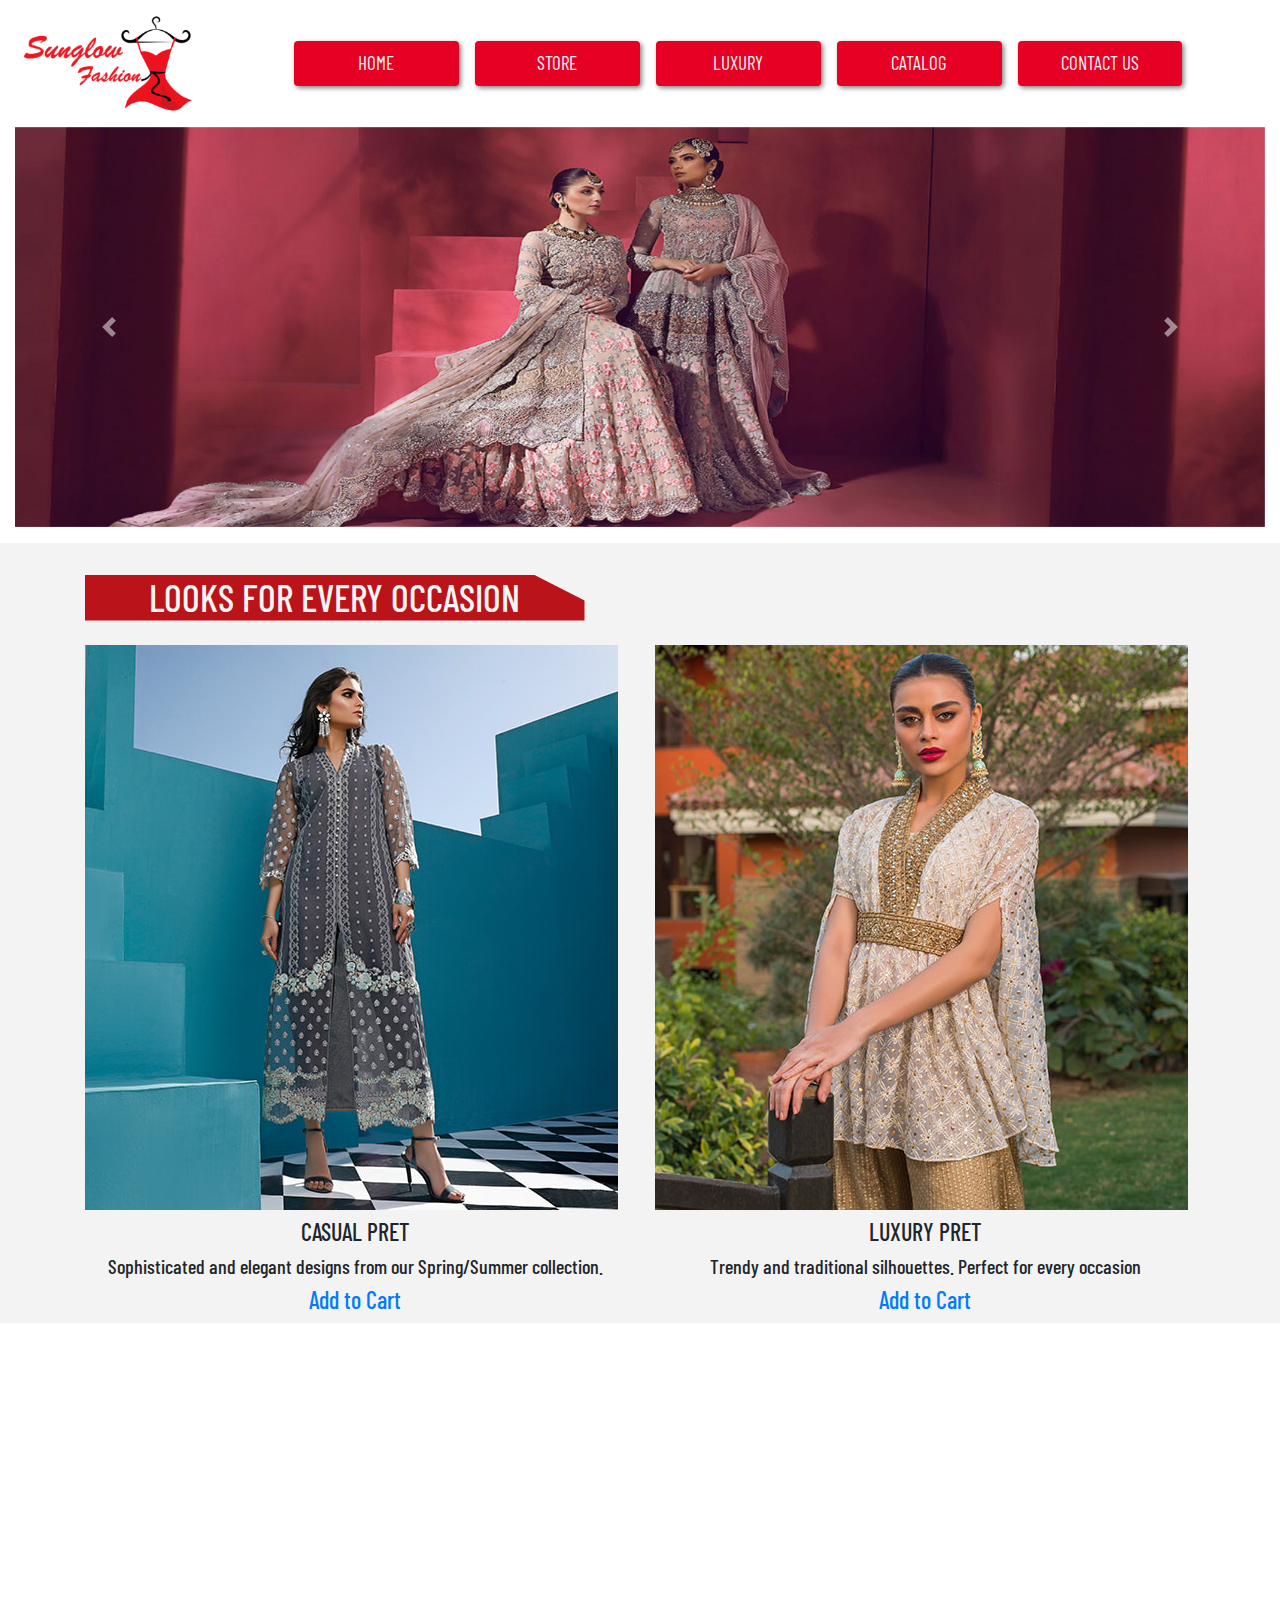
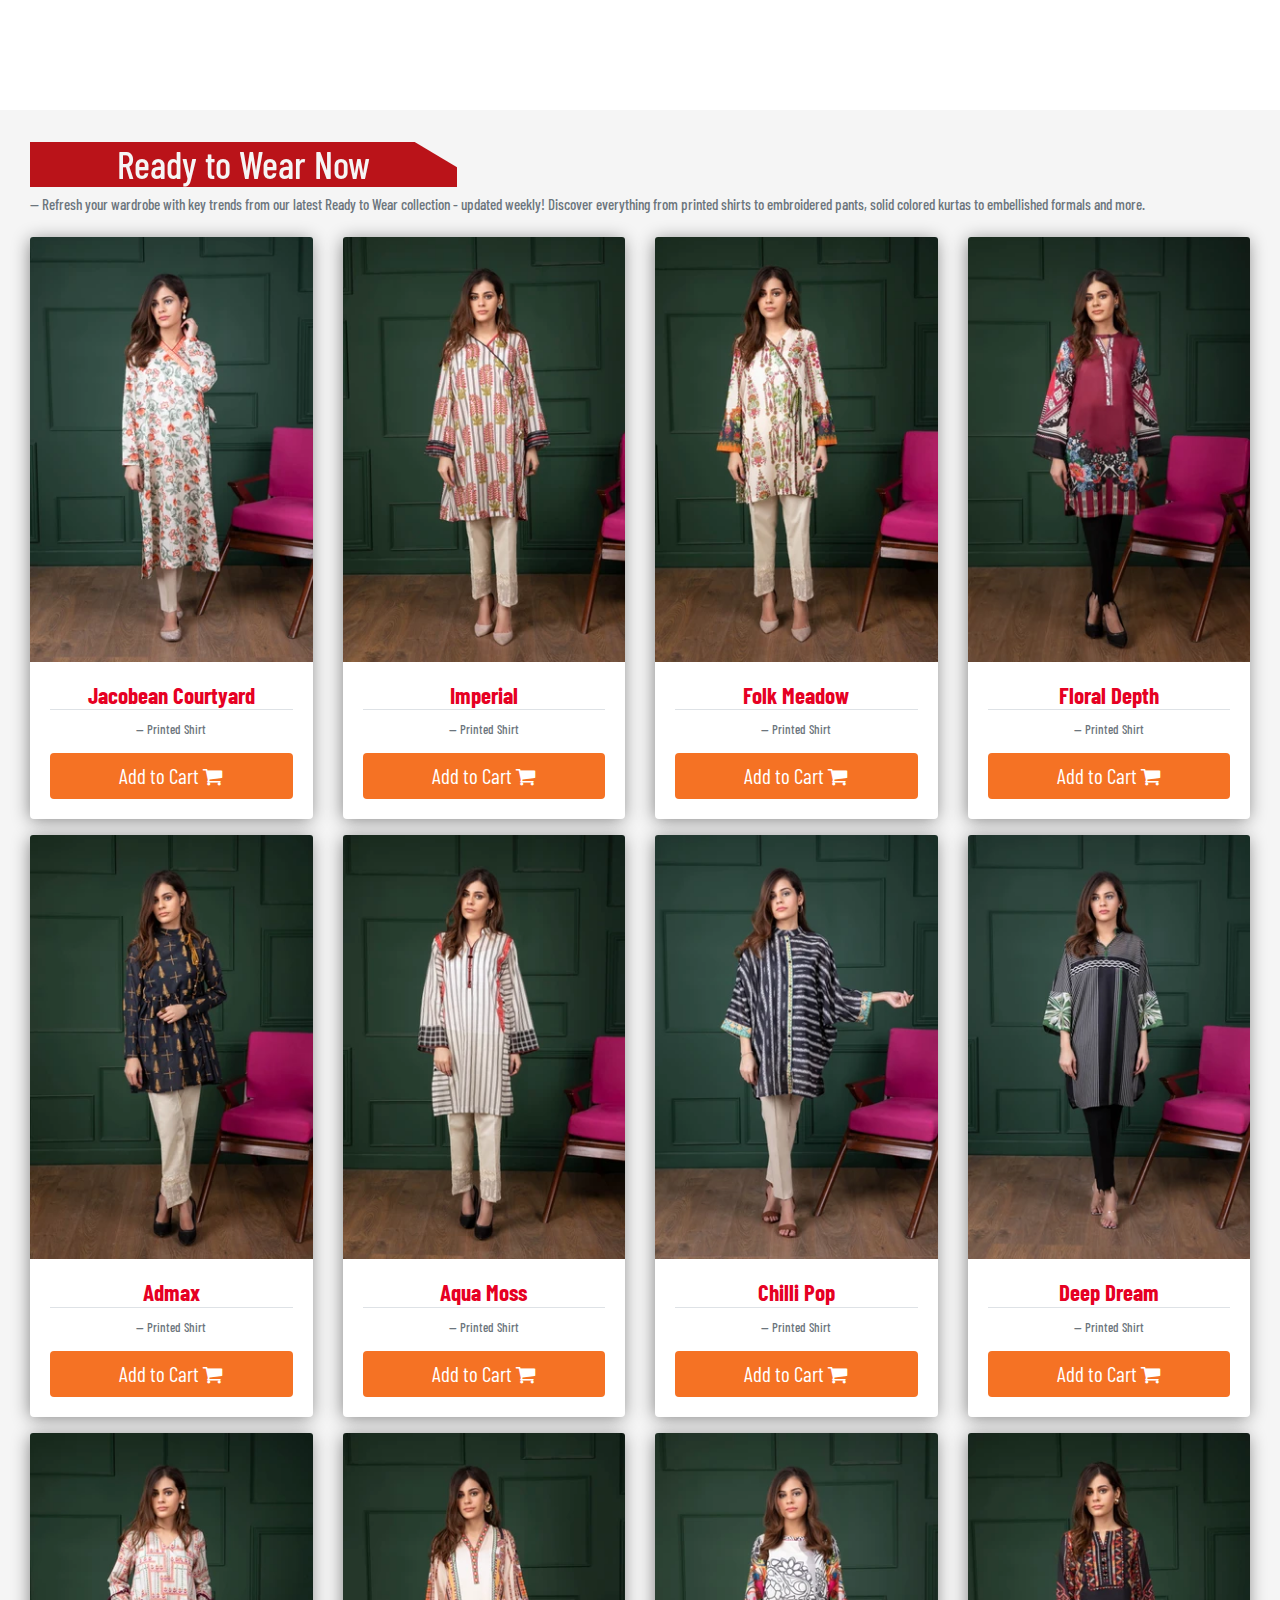
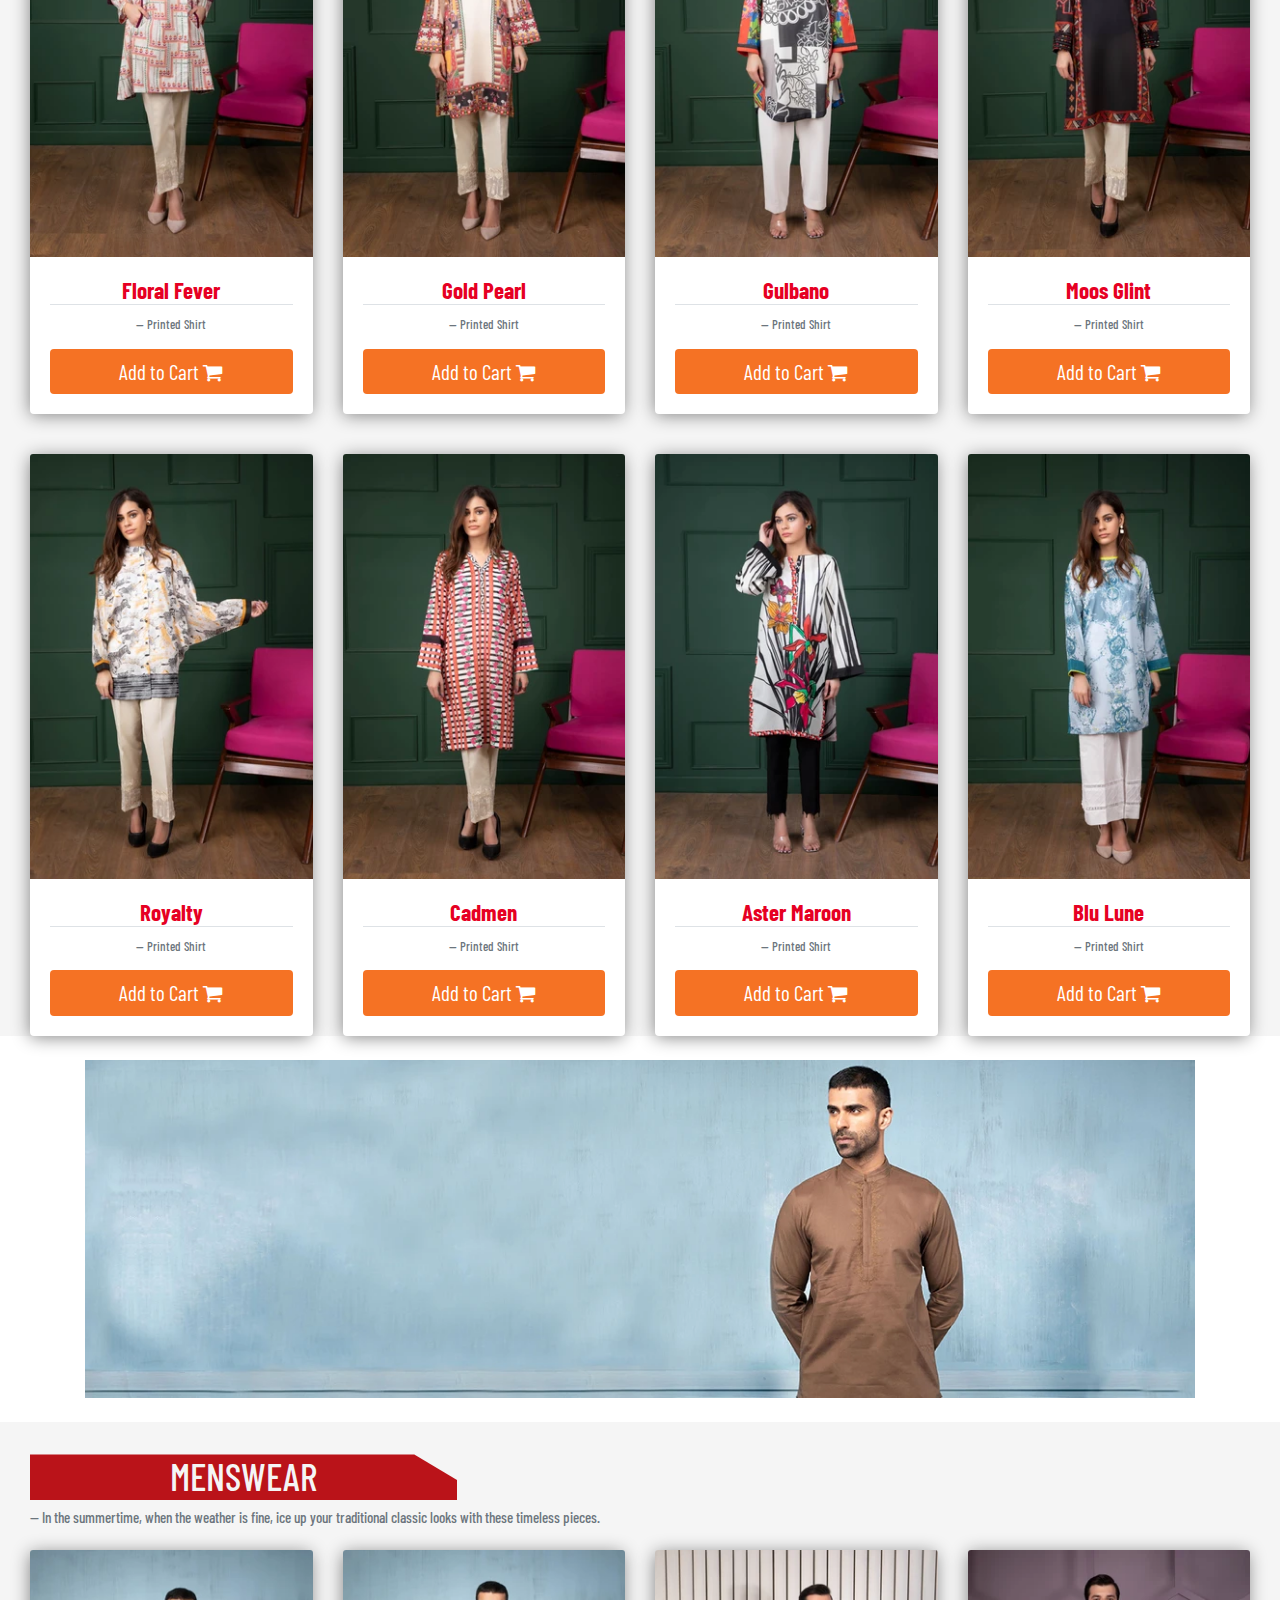
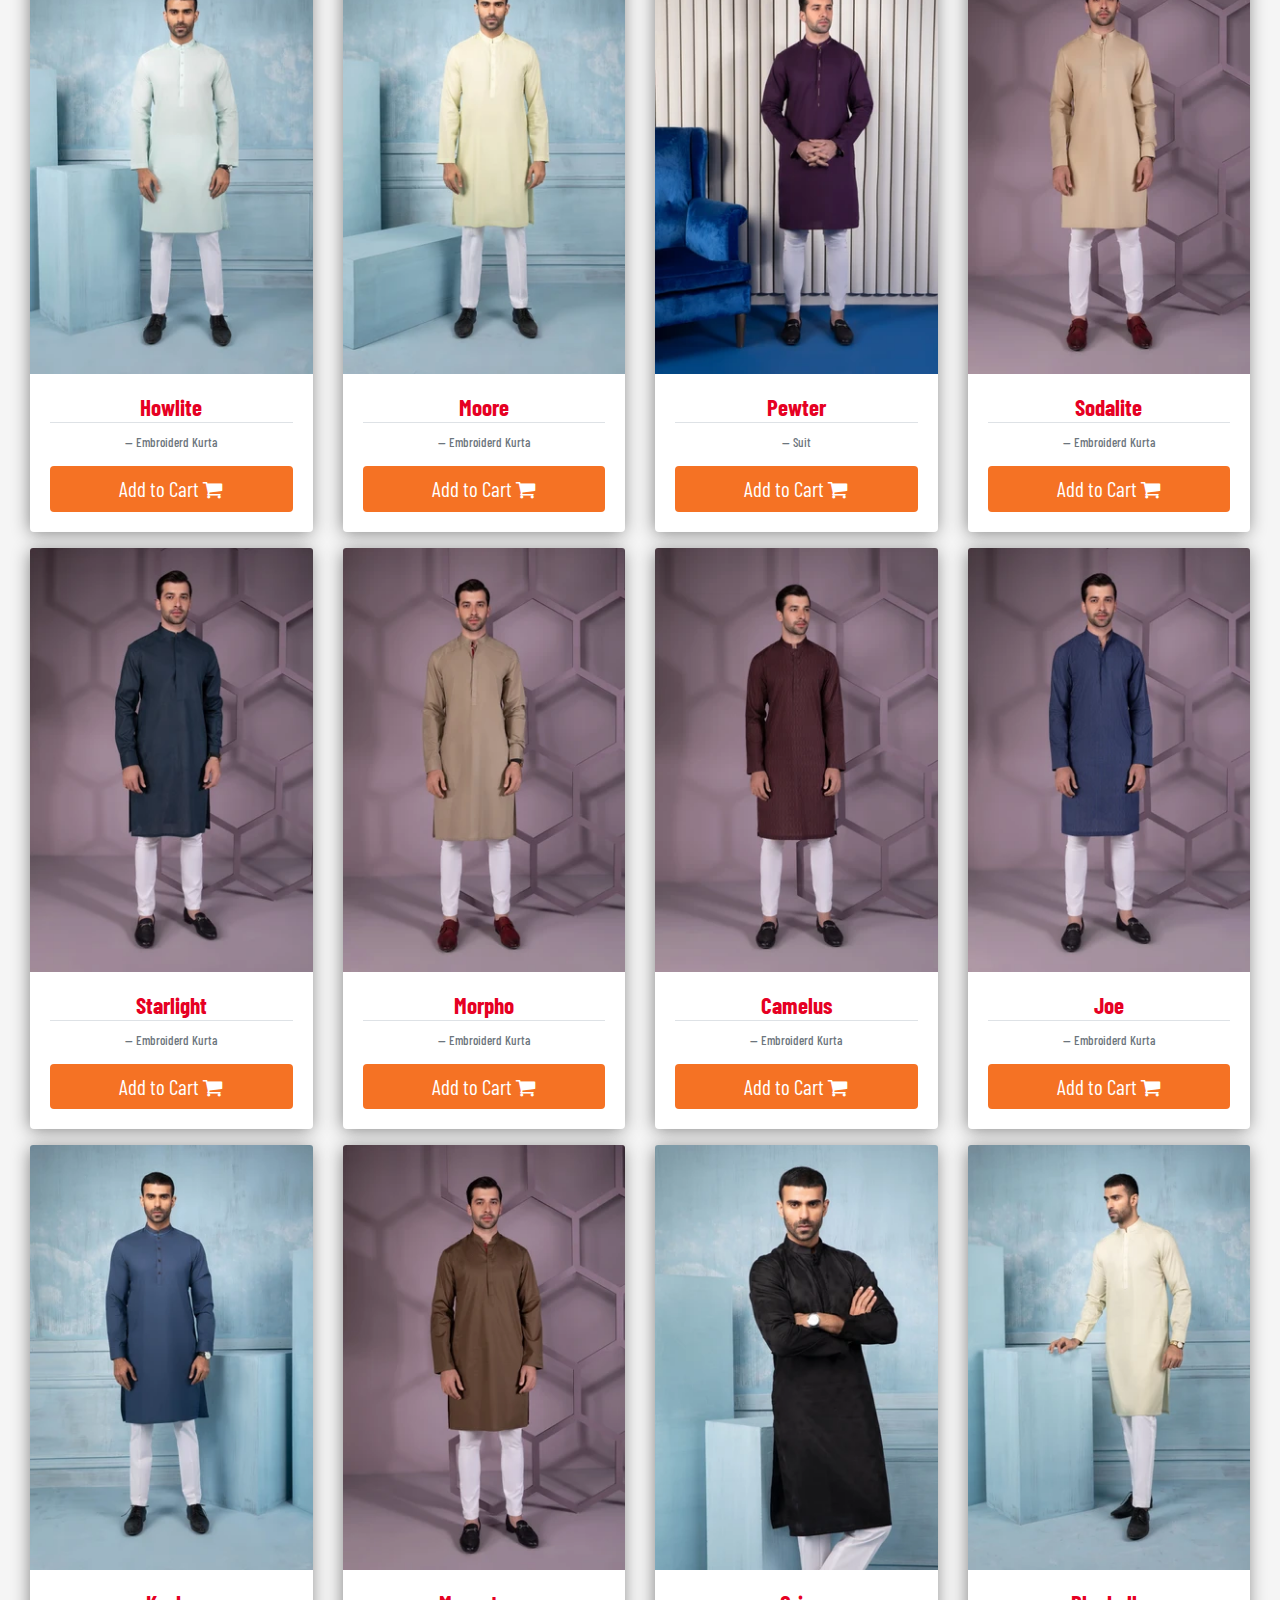
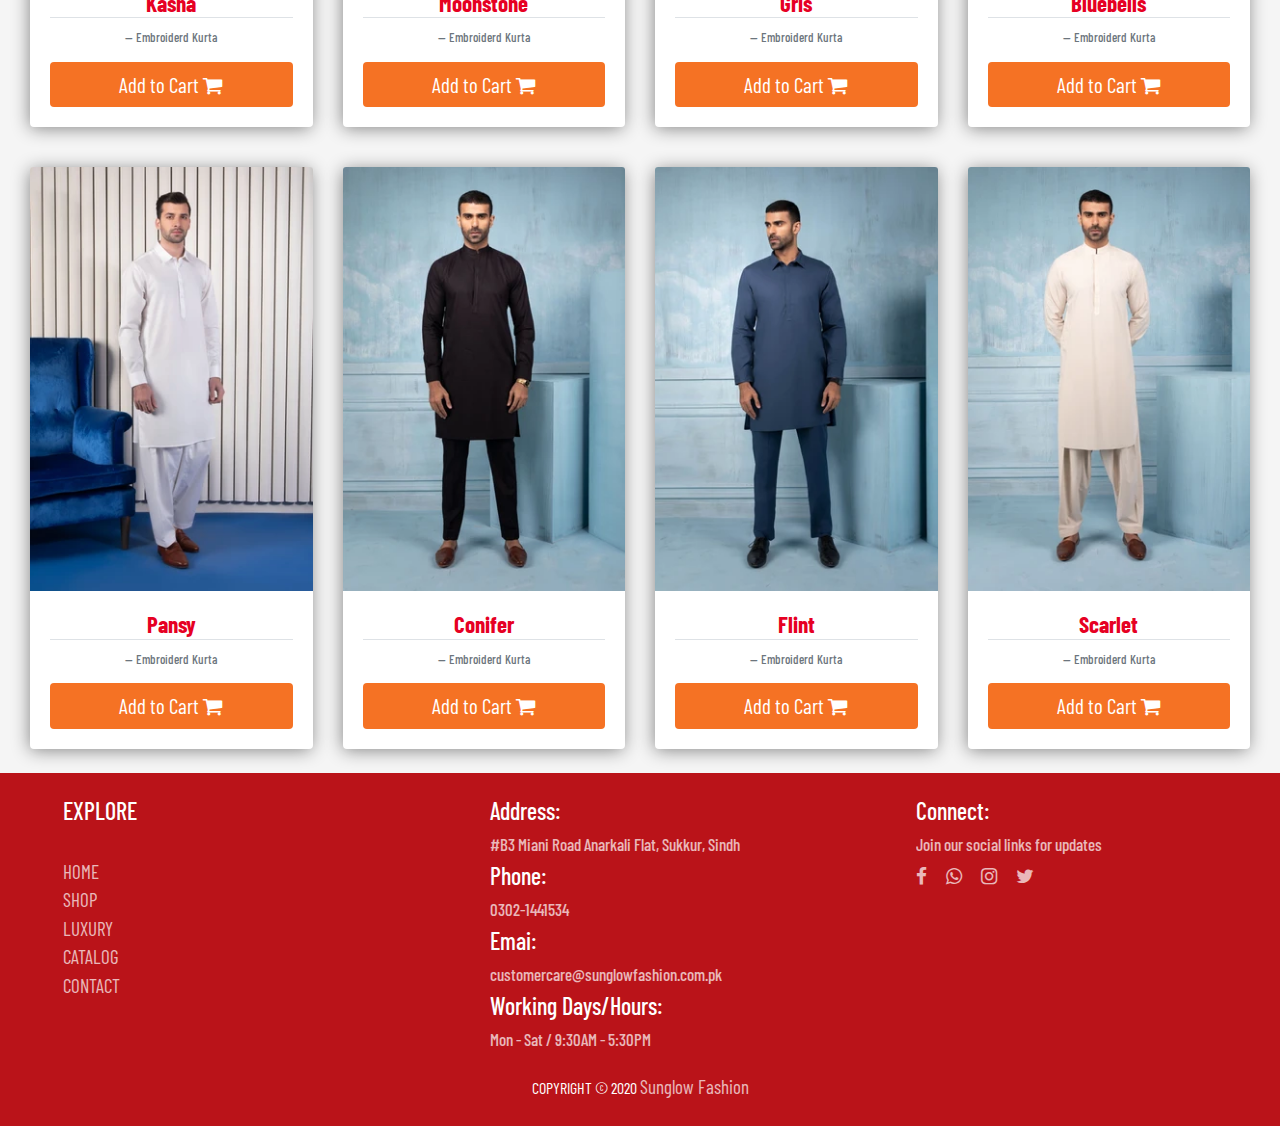
==== commit 3a1885dc: "initial commit" ====
--- a/catalog.html
+++ b/catalog.html
@@ -57,26 +57,29 @@
     <!-- End / -->
 
     <!-- Carousel -->
-    <div id="carouselExampleFade" class="carousel slide carousel-fade" data-ride="carousel" style="z-index: -1;">
-        <div class="carousel-inner">
-            <div class="carousel-item active">
-                <img src="images/Catalog/slider1.jpg" class="d-block w-100" alt="...">
-            </div>
-            <div class="carousel-item">
-                <img src="images/Catalog/slider2.jpg" class="d-block w-100" alt="...">
-            </div>
-            <div class="carousel-item">
-                <img src="images/Catalog/slider3.jpg" class="d-block w-100" alt="...">
-            </div>
-        </div>
-        <a class="carousel-control-prev" href="#carouselExampleFade" role="button" data-slide="prev">
-            <span class="carousel-control-prev-icon" aria-hidden="true"></span>
-            <span class="sr-only">Previous</span>
-        </a>
-        <a class="carousel-control-next" href="#carouselExampleFade" role="button" data-slide="next">
-            <span class="carousel-control-next-icon" aria-hidden="true"></span>
-            <span class="sr-only">Next</span>
-        </a>
+    <!-- Carousel -->
+    <div class="container-fluid">
+        <div id="carouselExampleIndicators" class="carousel slide" data-ride="carousel">
+            <div class="carousel-inner">
+                <div class="carousel-item active">
+                    <img class="d-block w-100" src="images/Catalog/slider1.jpg" alt="First slide">
+                </div>
+                <div class="carousel-item">
+                    <img class="d-block w-100" src="images/Catalog/slider2.jpg" alt="Second slide">
+                </div>
+                <div class="carousel-item">
+                    <img class="d-block w-100" src="images/Catalog/slider3.jpg" alt="First slide">
+                </div>
+            </div>
+            <a class="carousel-control-prev" href="#carouselExampleIndicators" role="button" data-slide="prev">
+                <span class="carousel-control-prev-icon" aria-hidden="true"></span>
+                <span class="sr-only">Previous</span>
+            </a>
+            <a class="carousel-control-next" href="#carouselExampleIndicators" role="button" data-slide="next">
+                <span class="carousel-control-next-icon" aria-hidden="true"></span>
+                <span class="sr-only">Next</span>
+            </a>
+        </div>
     </div>
     <!-- End / -->
 
